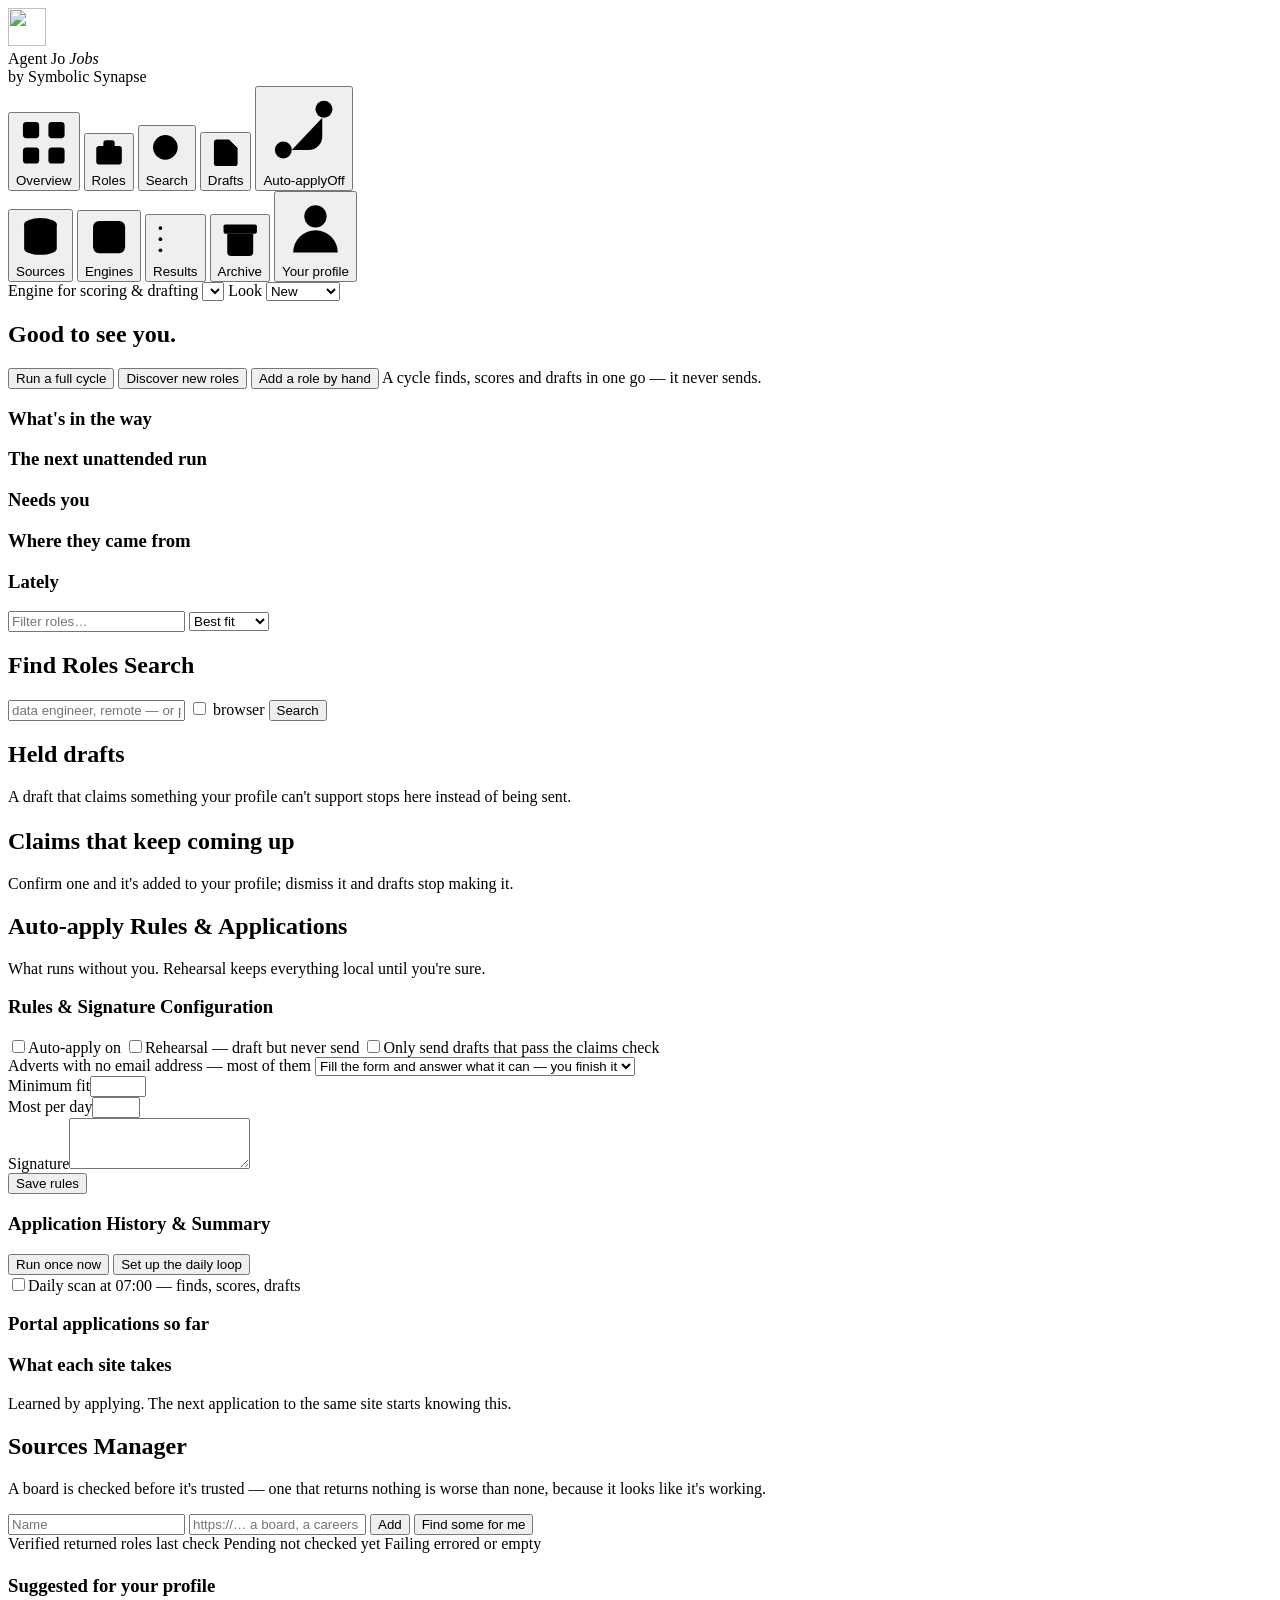
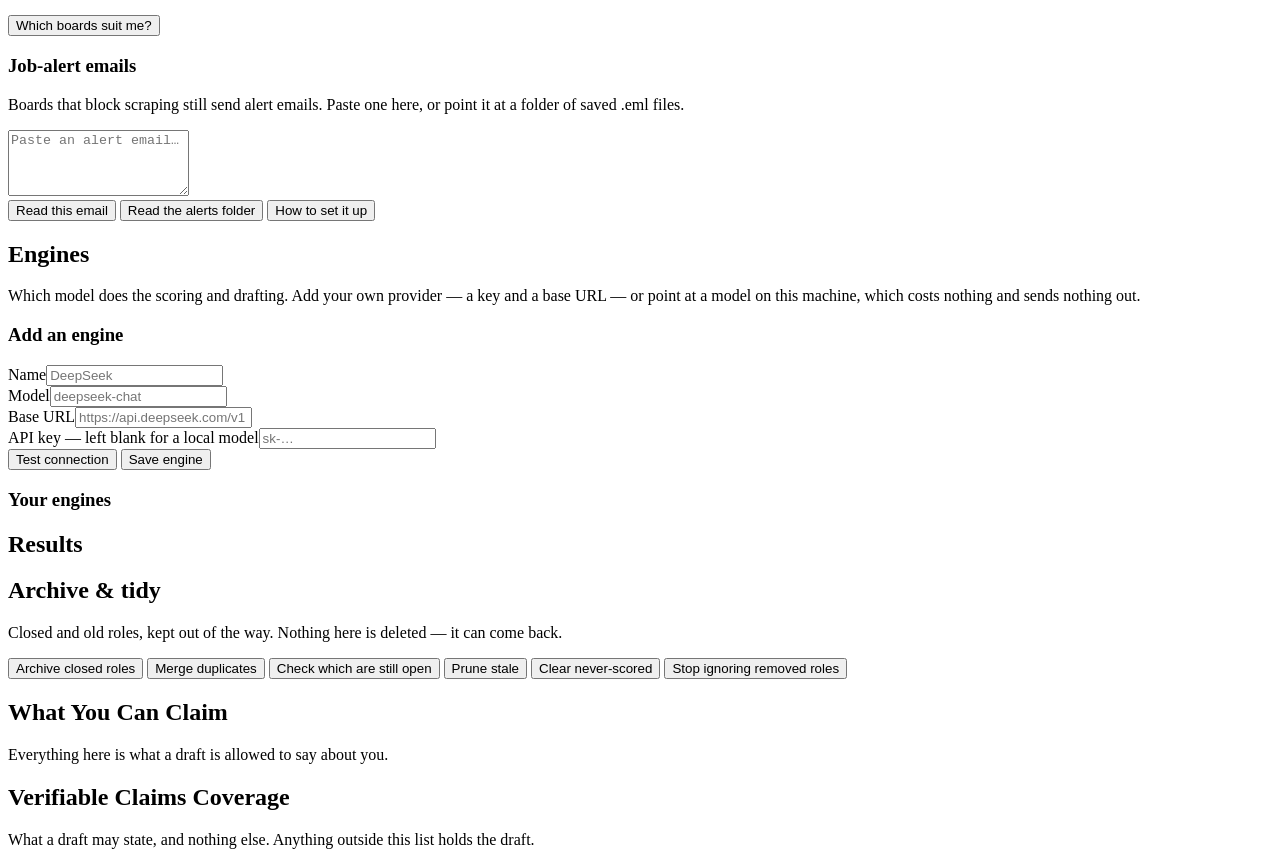
==== web_jobs/index.html @ fa2256da "Sync latest app source (02 Oct 2026)" ====
<!doctype html>
<html lang="en" data-look="new">
<head>
<meta charset="utf-8" />
<script>
  /* the look, chosen in the sidebar: "new" from build 152 on, or "previous".
     Set before the first paint, so the page never flashes the other one. */
  try {
    document.documentElement.setAttribute("data-look",
      localStorage.getItem("agentjo-look") === "previous" ? "previous" : "new");
  } catch (e) {}
</script>
<meta name="viewport" content="width=device-width, initial-scale=1, viewport-fit=cover" />
<title>Agent Jo Jobs</title>
<link rel="icon" type="image/png" sizes="192x192" href="/static/icons/icon-192.png" />
<link rel="apple-touch-icon" href="/static/icons/icon-180.png" />
<link rel="stylesheet" href="/static/jobs.css" />
</head>
<body>

<div class="backdrop" aria-hidden="true"></div>
<div class="shell">

  <!-- The rail carries live counts, so you can see where the work is without
       opening anything. A top bar can't hold that much; a rail can. -->
  <aside class="rail">
    <div class="rail-brand">
      <img class="avatar" src="/static/icons/icon-192.png" alt="" width="38" height="38" />
      <div>
        <div class="rail-title">Agent Jo <em>Jobs</em></div>
        <div class="rail-sub" id="railSub">by Symbolic Synapse</div>
      </div>
    </div>

    <nav class="rail-nav" id="nav">
      <button class="nav" data-view="overview"><i class="ic"><svg viewBox="0 0 24 24"><rect x="3" y="3" width="7" height="7" rx="1.5"/><rect x="14" y="3" width="7" height="7" rx="1.5"/><rect x="3" y="14" width="7" height="7" rx="1.5"/><rect x="14" y="14" width="7" height="7" rx="1.5"/></svg></i><span>Overview</span></button>
      <button class="nav" data-view="roles"><i class="ic"><svg viewBox="0 0 24 24"><rect x="3" y="7" width="18" height="13" rx="2"/><path d="M8 7V5a2 2 0 0 1 2-2h4a2 2 0 0 1 2 2v2M3 12h18"/></svg></i><span>Roles</span><b id="nRoles"></b></button>
      <button class="nav" data-view="search"><i class="ic"><svg viewBox="0 0 24 24"><circle cx="11" cy="11" r="7"/><path d="m20 20-3.5-3.5"/></svg></i><span>Search</span></button>
      <button class="nav" data-view="drafts"><i class="ic"><svg viewBox="0 0 24 24"><path d="M14 3H6a2 2 0 0 0-2 2v14a2 2 0 0 0 2 2h12a2 2 0 0 0 2-2V9z"/><path d="M14 3v6h6"/></svg></i><span>Drafts</span><b id="nDrafts" class="warn"></b></button>
      <button class="nav" data-view="auto"><i class="ic"><svg viewBox="0 0 24 24"><circle cx="6" cy="18" r="2.5"/><circle cx="18" cy="6" r="2.5"/><path d="M8.5 18h5a4 4 0 0 0 4-4V8.5"/></svg></i><span>Auto-apply</span><span class="pill-toggle" id="railAuto" role="switch" aria-checked="false" title="Auto-apply on/off"><span class="pt-knob"></span><span class="pt-txt">Off</span></span></button>
      <div class="rail-rule"></div>
      <button class="nav" data-view="sources"><i class="ic"><svg viewBox="0 0 24 24"><ellipse cx="12" cy="6" rx="8" ry="3"/><path d="M4 6v6c0 1.7 3.6 3 8 3s8-1.3 8-3V6M4 12v6c0 1.7 3.6 3 8 3s8-1.3 8-3v-6"/></svg></i><span>Sources</span><b id="nSources"></b></button>
      <button class="nav" data-view="engines"><i class="ic"><svg viewBox="0 0 24 24"><rect x="4" y="4" width="16" height="16" rx="3"/><rect x="9" y="9" width="6" height="6" rx="1"/><path d="M9 1.5v2.5M15 1.5v2.5M9 20v2.5M15 20v2.5M1.5 9H4M1.5 15H4M20 9h2.5M20 15h2.5"/></svg></i><span>Engines</span><b id="nEngines"></b></button>
      <button class="nav" data-view="results"><i class="ic"><svg viewBox="0 0 24 24"><path d="M8 6h13M8 12h13M8 18h13"/><circle cx="4" cy="6" r="1"/><circle cx="4" cy="12" r="1"/><circle cx="4" cy="18" r="1"/></svg></i><span>Results</span></button>
      <button class="nav" data-view="archive"><i class="ic"><svg viewBox="0 0 24 24"><rect x="3" y="4" width="18" height="5" rx="1"/><path d="M5 9v10a2 2 0 0 0 2 2h10a2 2 0 0 0 2-2V9M10 13h4"/></svg></i><span>Archive</span><b id="nArchive"></b></button>
      <button class="nav" data-view="profile"><i class="ic"><svg viewBox="0 0 24 24"><circle cx="12" cy="8" r="4"/><path d="M4 21a8 8 0 0 1 16 0"/></svg></i><span>Your profile</span><b id="nProfile" class="warn"></b></button>
      <div class="profile-meter" id="profileMeter" title=""><div class="pm-fill" id="profileFill"></div></div>
    </nav>

    <div class="rail-foot">
      <label class="rail-label" for="engine">Engine for scoring &amp; drafting</label>
      <select id="engine" class="select"></select>
      <label class="rail-label" for="lookSel">Look</label>
      <select id="lookSel" class="select">
        <option value="new">New</option>
        <option value="previous">Previous</option>
      </select>
      <div class="rail-build" id="build"></div>
    </div>
  </aside>

  <main class="main">

    <!-- OVERVIEW ---------------------------------------------------------- -->
    <section class="view" id="v-overview">
      <header class="hero">
        <p class="eyebrow" id="ovDate"></p>
        <h1 id="ovHead">Good to see you.</h1>
        <p class="lede" id="ovLede"></p>
      </header>

      <div id="onboard"></div>

      <div class="bar" id="ovActions">
        <button class="btn primary" id="ovCycle">Run a full cycle</button>
        <button class="btn" id="ovDiscover">Discover new roles</button>
        <button class="btn ghost" id="ovAdd">Add a role by hand</button>
        <span class="muted">A cycle finds, scores and drafts in one go — it never sends.</span>
      </div>

      <div class="track" id="track"></div>

      <div class="grid-2">
        <article class="card">
          <h3>What's in the way</h3>
          <div id="ovBlocked"></div>
        </article>
        <article class="card">
          <h3>The next unattended run</h3>
          <div id="ovPreview"></div>
        </article>
      </div>

      <div class="grid-3">
        <article class="card">
          <h3>Needs you</h3>
          <div id="ovNeeds"></div>
        </article>
        <article class="card">
          <h3>Where they came from</h3>
          <div id="ovSources"></div>
        </article>
        <article class="card">
          <h3>Lately</h3>
          <div id="ovActivity"></div>
        </article>
      </div>

      <article class="card" id="ovFollowCard" hidden>
        <h3>Follow-ups due</h3>
        <div id="ovFollow"></div>
      </article>
    </section>

    <!-- ROLES ------------------------------------------------------------- -->
    <section class="view view-split" id="v-roles">
      <div class="pane-list">
        <div class="list-head">
          <input id="roleFilter" class="input" type="search" placeholder="Filter roles…" />
          <select id="roleSort" class="select small">
            <option value="fit">Best fit</option>
            <option value="new">Newest</option>
            <option value="company">Company</option>
            <option value="stage">Stage</option>
          </select>
        </div>
        <div class="chips" id="roleChips"></div>
        <div class="bulk" id="bulk" hidden>
          <span id="bulkN"></span>
          <button class="btn sm" data-bulk="score">Score</button>
          <button class="btn sm" data-bulk="remove">Remove</button>
          <button class="btn sm ghost" data-bulk="clear">Clear</button>
        </div>
        <div class="list" id="roleList"></div>
      </div>
      <div class="pane-detail" id="roleDetail"></div>
    </section>

    <!-- SEARCH ------------------------------------------------------------ -->
    <section class="view" id="v-search">
      <header class="page-head">
        <h1>Find Roles Search</h1>
        <div class="page-tools">
          <input id="q" class="input" placeholder="data engineer, remote — or paste a posting's https://…" />
          <label class="check"><input type="checkbox" id="qBrowser" /> browser</label>
          <button class="btn primary" id="qGo">Search</button>
        </div>
      </header>
      <div id="results"></div>
    </section>

    <!-- DRAFTS ------------------------------------------------------------ -->
    <section class="view view-split" id="v-drafts">
      <div class="pane-list">
        <div class="pane-intro">
          <h2>Held drafts</h2>
          <p>A draft that claims something your profile can't support stops here
            instead of being sent.</p>
        </div>
        <div class="list" id="heldList"></div>
        <div class="pane-intro" style="margin-top:22px">
          <h2>Claims that keep coming up</h2>
          <p>Confirm one and it's added to your profile; dismiss it and drafts
            stop making it.</p>
        </div>
        <div class="list" id="claimList"></div>
      </div>
      <div class="pane-detail" id="draftDetail"></div>
    </section>

    <!-- AUTO-APPLY -------------------------------------------------------- -->
    <section class="view" id="v-auto">
      <header class="hero compact">
        <h1>Auto-apply Rules &amp; Applications</h1>
        <p class="lede">What runs without you. Rehearsal keeps everything local
          until you're sure.</p>
      </header>
      <div id="autoReady"></div>
      <div class="grid-2">
        <article class="card">
          <h3>Rules &amp; Signature Configuration</h3>
          <div class="form" id="autoForm">
            <label class="toggle"><input type="checkbox" id="aOn" /><span>Auto-apply on</span></label>
            <label class="toggle"><input type="checkbox" id="aDry" /><span>Rehearsal — draft but never send</span></label>
            <label class="toggle"><input type="checkbox" id="aClean" /><span>Only send drafts that pass the claims check</span></label>
            <div class="field"><label>Adverts with no email address — most of them</label>
              <select id="aPortal" class="select">
                <option value="prepare">Fill the form and answer what it can — you finish it</option>
                <option value="submit">Fill it and submit it too</option>
                <option value="off">Skip them</option>
              </select></div>
            <div class="field"><label>Minimum fit</label><input id="aMin" class="input" type="number" min="0" max="100" /></div>
            <div class="field"><label>Most per day</label><input id="aCap" class="input" type="number" min="0" max="50" /></div>
            <div class="field"><label>Signature</label><textarea id="aSig" class="input" rows="3"></textarea></div>
            <button class="btn primary wide" id="aSave">Save rules</button>
          </div>
        </article>
        <article class="card">
          <h3>Application History &amp; Summary</h3>
          <div id="autoPreview"></div>
          <div class="actions">
            <button class="btn" id="aRun">Run once now</button>
            <button class="btn ghost" id="aPilot">Set up the daily loop</button>
          </div>
          <label class="toggle" style="margin-top:14px"><input type="checkbox" id="aDaily" /><span>Daily scan at 07:00 — finds, scores, drafts</span></label>
        </article>
      </div>
      <div class="grid-2">
        <article class="card">
          <h3>Portal applications so far</h3>
          <div id="portalHistory"></div>
        </article>
        <article class="card">
          <h3>What each site takes</h3>
          <p class="muted">Learned by applying. The next application to the
            same site starts knowing this.</p>
          <div id="portalSites"></div>
        </article>
      </div>
    </section>

    <!-- SOURCES ----------------------------------------------------------- -->
    <section class="view" id="v-sources">
      <header class="page-head stacked">
        <h1>Sources Manager</h1>
        <p class="lede">A board is checked before it's trusted — one that returns
          nothing is worse than none, because it looks like it's working.</p>
      </header>
      <div class="bar src-add">
        <input id="srcName" class="input" placeholder="Name" style="max-width:190px" />
        <input id="srcUrl" class="input grow" placeholder="https://… a board, a careers page, or an RSS feed" />
        <button class="btn" id="srcAdd">Add</button>
        <button class="btn primary" id="srcAuto">Find some for me</button>
      </div>
      <div class="src-meta">
        <span id="srcFresh" class="muted"></span>
        <span class="src-legend">
          <span class="badge verified">Verified</span> returned roles last check
          <span class="badge pending">Pending</span> not checked yet
          <span class="badge failing">Failing</span> errored or empty
        </span>
      </div>
      <div class="src-list" id="srcList"></div>

      <div class="grid-2" style="margin-top:22px">
        <article class="card">
          <h3>Suggested for your profile</h3>
          <div id="srcSuggested"></div>
          <div class="actions"><button class="btn sm ghost" id="srcMatch">Which boards suit me?</button></div>
          <div id="srcMatchOut" class="muted"></div>
        </article>
        <article class="card">
          <h3>Job-alert emails</h3>
          <p class="muted">Boards that block scraping still send alert emails.
            Paste one here, or point it at a folder of saved .eml files.</p>
          <textarea id="alertRaw" class="input" rows="4" placeholder="Paste an alert email…"></textarea>
          <div class="actions">
            <button class="btn" id="alertPaste">Read this email</button>
            <button class="btn ghost" id="alertFolder">Read the alerts folder</button>
            <button class="btn ghost" id="alertGuide">How to set it up</button>
          </div>
          <div id="alertOut" class="muted"></div>
        </article>
      </div>
    </section>

    <!-- RESULTS ----------------------------------------------------------- -->
    <section class="view" id="v-engines">
      <header class="page-head stacked">
        <h1>Engines</h1>
        <p class="lede">Which model does the scoring and drafting. Add your own
          provider — a key and a base URL — or point at a model on this machine,
          which costs nothing and sends nothing out.</p>
      </header>

      <article class="card">
        <h3>Add an engine</h3>
        <div class="form eng-form">
          <div class="eng-row">
            <div class="field"><label>Name</label><input id="eName" class="input" placeholder="DeepSeek" /></div>
            <div class="field"><label>Model</label><input id="eModel" class="input" placeholder="deepseek-chat" /></div>
          </div>
          <div class="field"><label>Base URL</label><input id="eUrl" class="input" placeholder="https://api.deepseek.com/v1" /></div>
          <div class="field"><label>API key <span class="muted">— left blank for a local model</span></label><input id="eKey" class="input" type="password" placeholder="sk-…" /></div>
          <div class="eng-presets" id="engPresets"></div>
          <div class="actions">
            <button class="btn" id="eTest">Test connection</button>
            <button class="btn primary" id="eSave">Save engine</button>
          </div>
          <div id="eOut" class="eng-out"></div>
        </div>
      </article>

      <h3 class="eng-h">Your engines</h3>
      <div class="src-list" id="engList"></div>
    </section>

    <section class="view" id="v-results">
      <header class="hero compact">
        <h1 id="resHead">Results</h1>
        <p class="lede" id="resLede"></p>
      </header>
      <div class="grid-2">
        <div id="findings"></div>
        <article class="card" id="breakdown"></article>
      </div>
    </section>

    <!-- ARCHIVE ----------------------------------------------------------- -->
    <section class="view" id="v-archive">
      <header class="hero compact">
        <h1>Archive &amp; tidy</h1>
        <p class="lede">Closed and old roles, kept out of the way. Nothing here is
          deleted — it can come back.</p>
      </header>
      <div class="bar">
        <button class="btn" id="tArchive">Archive closed roles</button>
        <button class="btn" id="tDedupe">Merge duplicates</button>
        <button class="btn" id="tSweep">Check which are still open</button>
        <button class="btn ghost" id="tPrune">Prune stale</button>
        <button class="btn ghost danger" id="tClear">Clear never-scored</button>
        <button class="btn ghost" id="tUnignore">Stop ignoring removed roles</button>
      </div>
      <div class="list" id="archList"></div>
    </section>

    <!-- PROFILE ----------------------------------------------------------- -->
    <section class="view" id="v-profile">
      <div class="claim-layout">
        <div class="claim-main">
          <header class="page-head stacked">
            <h1>What You Can Claim</h1>
            <p class="lede">Everything here is what a draft is allowed to say about you.</p>
          </header>
          <article class="card form-card">
            <div class="form" id="profileForm"></div>
          </article>
        </div>
        <aside class="claim-side">
          <header class="page-head stacked">
            <h2 class="side-title">Verifiable Claims Coverage</h2>
            <p class="lede">What a draft may state, and nothing else. Anything outside
              this list holds the draft.</p>
          </header>
          <article class="card" id="profileSide"></article>
        </aside>
      </div>
    </section>

  </main>
</div>

<div class="toasts" id="toasts"></div>
<script src="/static/jobs.js"></script>
</body>
</html>
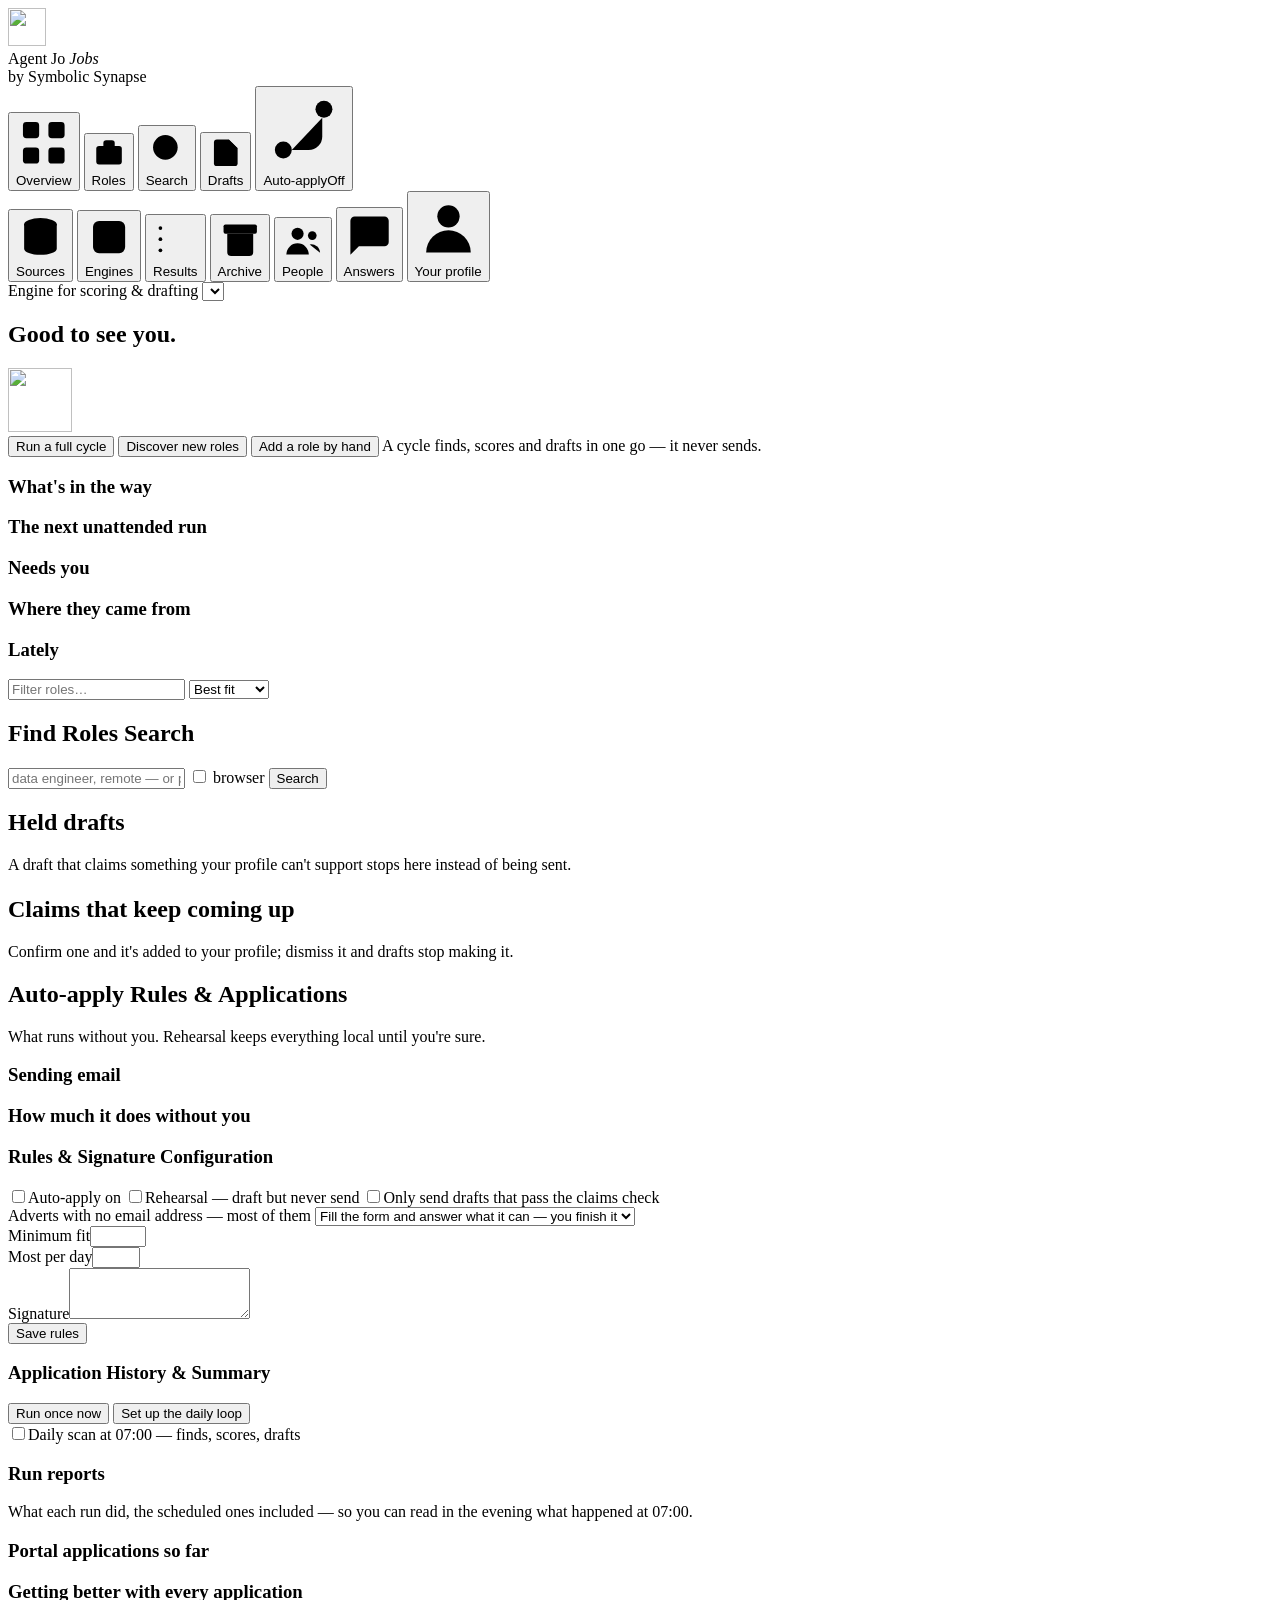
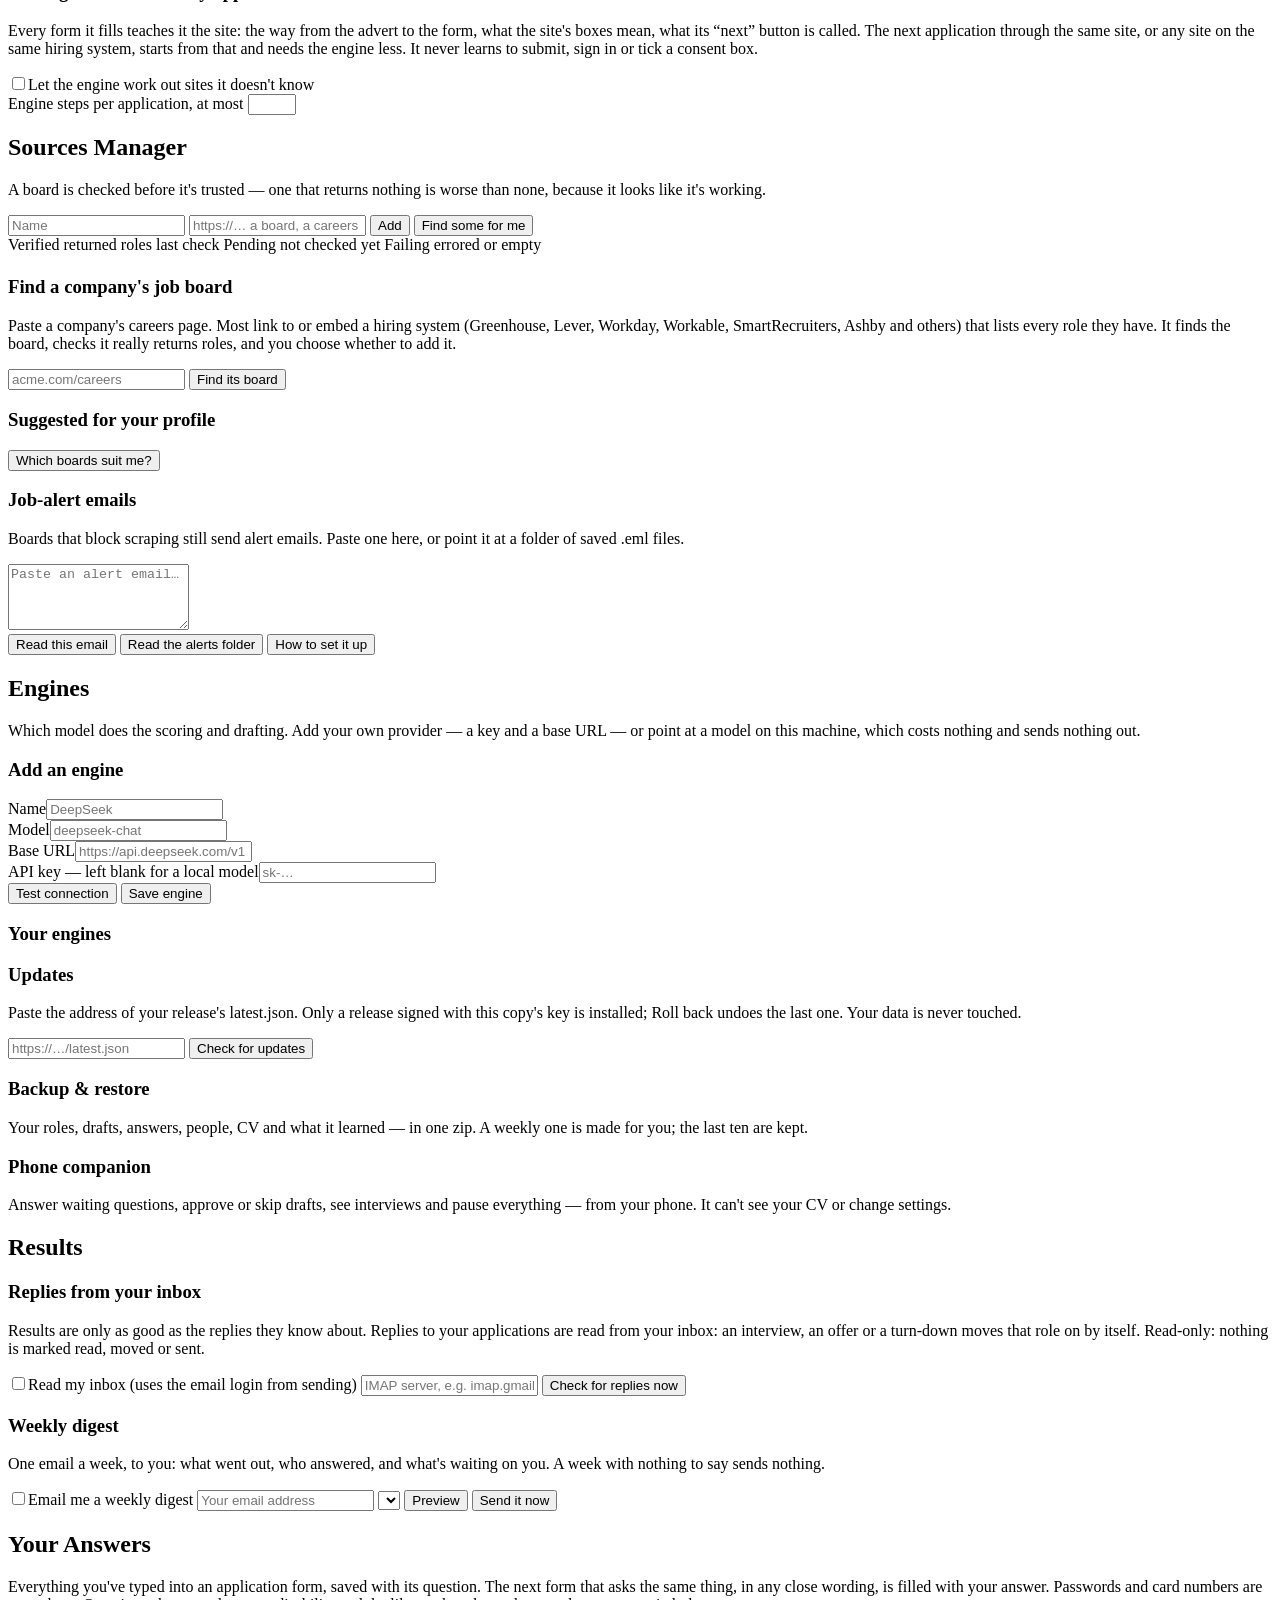
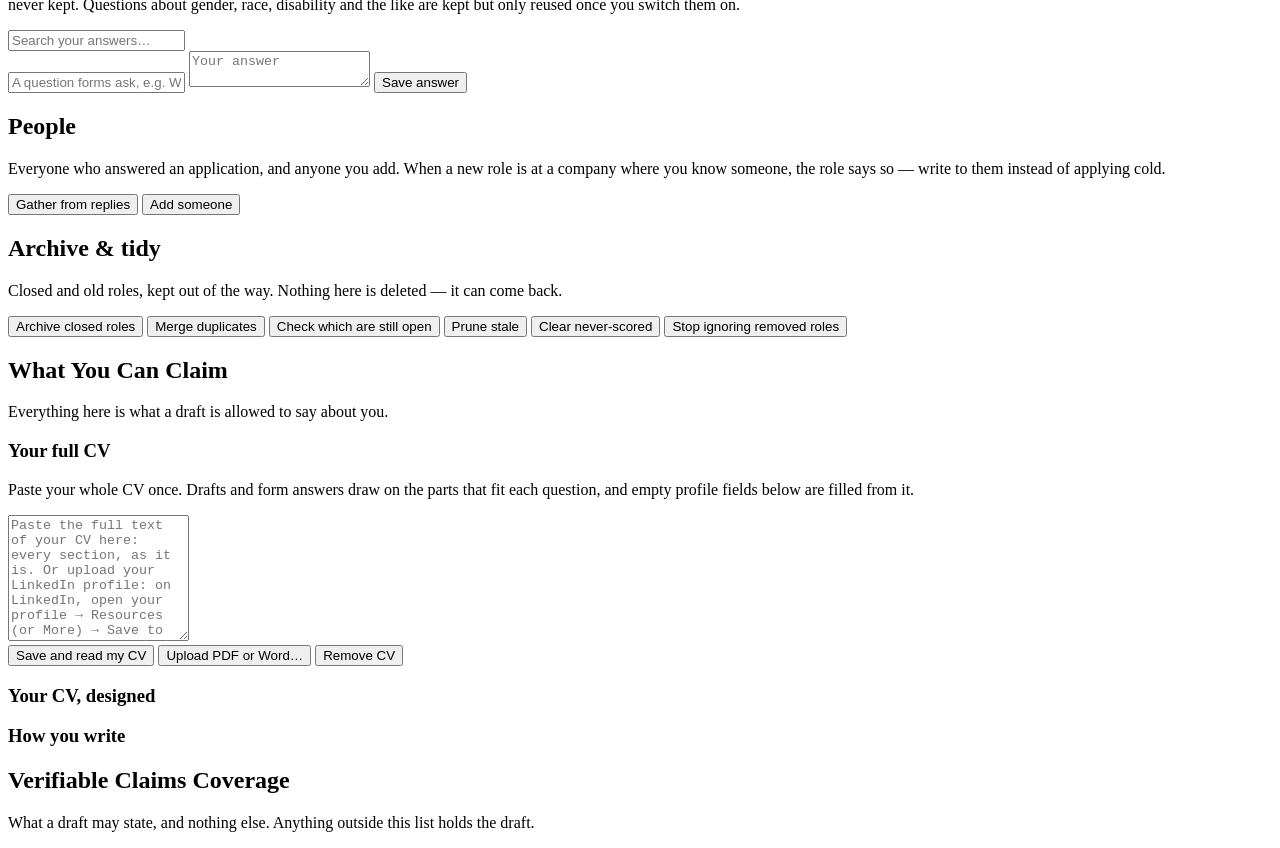
==== commit ab61c679: "Sync latest app source (15 Oct 2026)" ====
--- a/web_jobs/index.html
+++ b/web_jobs/index.html
@@ -1,19 +1,18 @@
 <!doctype html>
-<html lang="en" data-look="new">
+<html lang="en" data-look="previous" data-skin="synapse">
 <head>
 <meta charset="utf-8" />
-<script>
-  /* the look, chosen in the sidebar: "new" from build 152 on, or "previous".
-     Set before the first paint, so the page never flashes the other one. */
-  try {
-    document.documentElement.setAttribute("data-look",
-      localStorage.getItem("agentjo-look") === "previous" ? "previous" : "new");
-  } catch (e) {}
-</script>
 <meta name="viewport" content="width=device-width, initial-scale=1, viewport-fit=cover" />
+<meta name="theme-color" content="#03060B" />
 <title>Agent Jo Jobs</title>
-<link rel="icon" type="image/png" sizes="192x192" href="/static/icons/icon-192.png" />
-<link rel="apple-touch-icon" href="/static/icons/icon-180.png" />
+<!-- The Jobs logo: Agent Jo's portrait in a green ring with a green briefcase
+     badge, so Jobs and Agent Jo can be told apart in a tab, in the taskbar
+     and on a phone. ?v= so a browser doesn't keep showing the old one. -->
+<link rel="icon" type="image/png" sizes="16x16" href="/static/icons/icon-16.png?v=green1" />
+<link rel="icon" type="image/png" sizes="32x32" href="/static/icons/icon-32.png?v=green1" />
+<link rel="icon" type="image/png" sizes="192x192" href="/static/icons/icon-192.png?v=green1" />
+<link rel="apple-touch-icon" href="/static/icons/icon-180.png?v=green1" />
+<link rel="manifest" href="/static/manifest.webmanifest?v=green1" />
 <link rel="stylesheet" href="/static/jobs.css" />
 </head>
 <body>
@@ -25,10 +24,10 @@
        opening anything. A top bar can't hold that much; a rail can. -->
   <aside class="rail">
     <div class="rail-brand">
-      <img class="avatar" src="/static/icons/icon-192.png" alt="" width="38" height="38" />
+      <img class="avatar" src="/static/icons/icon-192.png?v=green1" alt="" width="38" height="38" />
       <div>
         <div class="rail-title">Agent Jo <em>Jobs</em></div>
-        <div class="rail-sub" id="railSub">by Symbolic Synapse</div>
+        <div class="rail-sub" id="railSub"><span class="rs-by">by </span><span class="rs-a">Symbolic</span> <span class="rs-b">Synapse</span></div>
       </div>
     </div>
 
@@ -43,6 +42,8 @@
       <button class="nav" data-view="engines"><i class="ic"><svg viewBox="0 0 24 24"><rect x="4" y="4" width="16" height="16" rx="3"/><rect x="9" y="9" width="6" height="6" rx="1"/><path d="M9 1.5v2.5M15 1.5v2.5M9 20v2.5M15 20v2.5M1.5 9H4M1.5 15H4M20 9h2.5M20 15h2.5"/></svg></i><span>Engines</span><b id="nEngines"></b></button>
       <button class="nav" data-view="results"><i class="ic"><svg viewBox="0 0 24 24"><path d="M8 6h13M8 12h13M8 18h13"/><circle cx="4" cy="6" r="1"/><circle cx="4" cy="12" r="1"/><circle cx="4" cy="18" r="1"/></svg></i><span>Results</span></button>
       <button class="nav" data-view="archive"><i class="ic"><svg viewBox="0 0 24 24"><rect x="3" y="4" width="18" height="5" rx="1"/><path d="M5 9v10a2 2 0 0 0 2 2h10a2 2 0 0 0 2-2V9M10 13h4"/></svg></i><span>Archive</span><b id="nArchive"></b></button>
+      <button class="nav" data-view="people"><i class="ic"><svg viewBox="0 0 24 24"><circle cx="9" cy="8" r="3.5"/><path d="M2.5 20a6.5 6.5 0 0 1 13 0"/><circle cx="17.5" cy="9" r="2.5"/><path d="M16 14.2a5 5 0 0 1 6 4.8"/></svg></i><span>People</span><b id="nPeople"></b></button>
+      <button class="nav" data-view="answers"><i class="ic"><svg viewBox="0 0 24 24"><path d="M21 15a2 2 0 0 1-2 2H7l-4 4V5a2 2 0 0 1 2-2h14a2 2 0 0 1 2 2z"/><path d="M8 9h8M8 13h5"/></svg></i><span>Answers</span><b id="nAnswers"></b></button>
       <button class="nav" data-view="profile"><i class="ic"><svg viewBox="0 0 24 24"><circle cx="12" cy="8" r="4"/><path d="M4 21a8 8 0 0 1 16 0"/></svg></i><span>Your profile</span><b id="nProfile" class="warn"></b></button>
       <div class="profile-meter" id="profileMeter" title=""><div class="pm-fill" id="profileFill"></div></div>
     </nav>
@@ -50,11 +51,6 @@
     <div class="rail-foot">
       <label class="rail-label" for="engine">Engine for scoring &amp; drafting</label>
       <select id="engine" class="select"></select>
-      <label class="rail-label" for="lookSel">Look</label>
-      <select id="lookSel" class="select">
-        <option value="new">New</option>
-        <option value="previous">Previous</option>
-      </select>
       <div class="rail-build" id="build"></div>
     </div>
   </aside>
@@ -64,9 +60,13 @@
     <!-- OVERVIEW ---------------------------------------------------------- -->
     <section class="view" id="v-overview">
       <header class="hero">
-        <p class="eyebrow" id="ovDate"></p>
-        <h1 id="ovHead">Good to see you.</h1>
-        <p class="lede" id="ovLede"></p>
+        <div class="hero-copy">
+          <p class="eyebrow" id="ovDate"></p>
+          <h1 id="ovHead">Good to see you.</h1>
+          <p class="lede" id="ovLede"></p>
+        </div>
+        <!-- the Symbolic Synapse lattice, with the Jobs logo at its heart -->
+        <div class="syn-mark" aria-hidden="true"><img src="/static/icons/icon-192.png?v=green1" alt="" width="64" height="64" /></div>
       </header>
 
       <div id="onboard"></div>
@@ -105,6 +105,11 @@
           <div id="ovActivity"></div>
         </article>
       </div>
+
+      <article class="card" id="ovInterviewCard" hidden>
+        <h3>Interviews coming up</h3>
+        <div id="ovInterviews"></div>
+      </article>
 
       <article class="card" id="ovFollowCard" hidden>
         <h3>Follow-ups due</h3>
@@ -176,6 +181,15 @@
           until you're sure.</p>
       </header>
       <div id="autoReady"></div>
+      <article class="card" id="emailCard">
+        <h3>Sending email</h3>
+        <div id="emailBody"></div>
+      </article>
+      <article class="card level-card">
+        <h3>How much it does without you</h3>
+        <div class="levels" id="levels" role="radiogroup" aria-label="Autonomy"></div>
+        <p class="muted" id="levelNote"></p>
+      </article>
       <div class="grid-2">
         <article class="card">
           <h3>Rules &amp; Signature Configuration</h3>
@@ -206,17 +220,34 @@
         </article>
       </div>
       <div class="grid-2">
+        <article class="card runs-card">
+          <h3>Run reports</h3>
+          <p class="muted">What each run did, the scheduled ones included — so
+            you can read in the evening what happened at 07:00.</p>
+          <div id="runReports"></div>
+        </article>
         <article class="card">
           <h3>Portal applications so far</h3>
           <div id="portalHistory"></div>
         </article>
-        <article class="card">
-          <h3>What each site takes</h3>
-          <p class="muted">Learned by applying. The next application to the
-            same site starts knowing this.</p>
-          <div id="portalSites"></div>
-        </article>
-      </div>
+      </div>
+      <article class="card learn-card" id="learnCard">
+        <div class="learn-head">
+          <h3>Getting better with every application</h3>
+          <p class="muted">Every form it fills teaches it the site: the way from
+            the advert to the form, what the site's boxes mean, what its “next”
+            button is called. The next application through the same site, or any
+            site on the same hiring system, starts from that and needs the engine
+            less. It never learns to submit, sign in or tick a consent box.</p>
+        </div>
+        <div class="learn-stats" id="learnStats"></div>
+        <div class="learn-sites" id="learnSites"></div>
+        <div class="learn-settings">
+          <label class="toggle"><input type="checkbox" id="exOn" /><span>Let the engine work out sites it doesn't know</span></label>
+          <div class="field inline"><label for="exTurns">Engine steps per application, at most</label>
+            <input id="exTurns" class="input" type="number" min="0" max="40" /></div>
+        </div>
+      </article>
     </section>
 
     <!-- SOURCES ----------------------------------------------------------- -->
@@ -242,7 +273,20 @@
       </div>
       <div class="src-list" id="srcList"></div>
 
-      <div class="grid-2" style="margin-top:22px">
+      <article class="card finder-card" style="margin-top:22px">
+        <h3>Find a company's job board</h3>
+        <p class="muted">Paste a company's careers page. Most link to or embed a hiring
+          system (Greenhouse, Lever, Workday, Workable, SmartRecruiters, Ashby and
+          others) that lists every role they have. It finds the board, checks it
+          really returns roles, and you choose whether to add it.</p>
+        <div class="bar">
+          <input id="finderUrl" class="input grow" placeholder="acme.com/careers" />
+          <button class="btn primary" id="finderGo">Find its board</button>
+        </div>
+        <div id="finderOut"></div>
+      </article>
+
+      <div class="grid-2">
         <article class="card">
           <h3>Suggested for your profile</h3>
           <div id="srcSuggested"></div>
@@ -293,6 +337,34 @@
 
       <h3 class="eng-h">Your engines</h3>
       <div class="src-list" id="engList"></div>
+
+      <article class="card update-card">
+        <h3>Updates</h3>
+        <p class="muted">Paste the address of your release's latest.json. Only a release
+          signed with this copy's key is installed; Roll back undoes the last one.
+          Your data is never touched.</p>
+        <div class="inbox-set">
+          <input class="input" id="upSrc" placeholder="https://…/latest.json" />
+          <button class="btn" id="upCheck">Check for updates</button>
+          <button class="btn primary" id="upGo" hidden>Install update</button>
+          <button class="btn" id="upBack" hidden>Roll back</button>
+        </div>
+        <p class="muted" id="upNote"></p>
+      </article>
+
+      <article class="card" id="backupCard">
+        <h3>Backup &amp; restore</h3>
+        <p class="muted">Your roles, drafts, answers, people, CV and what it learned — in one
+          zip. A weekly one is made for you; the last ten are kept.</p>
+        <div id="backupBody"></div>
+      </article>
+
+      <article class="card phone-card">
+        <h3>Phone companion</h3>
+        <p class="muted">Answer waiting questions, approve or skip drafts, see interviews and
+          pause everything — from your phone. It can't see your CV or change settings.</p>
+        <div id="phoneBody"></div>
+      </article>
     </section>
 
     <section class="view" id="v-results">
@@ -304,9 +376,84 @@
         <div id="findings"></div>
         <article class="card" id="breakdown"></article>
       </div>
+      <article class="card inbox-card">
+        <h3>Replies from your inbox</h3>
+        <p class="muted">Results are only as good as the replies they know about.
+          Replies to your applications are read from your inbox: an interview,
+          an offer or a turn-down moves that role on by itself. Read-only:
+          nothing is marked read, moved or sent.</p>
+        <div class="inbox-set">
+          <label class="toggle"><input type="checkbox" id="ibOn" /><span>Read my inbox
+            (uses the email login from sending)</span></label>
+          <input class="input" id="ibHost" placeholder="IMAP server, e.g. imap.gmail.com" />
+          <button class="btn primary" id="ibCheck">Check for replies now</button>
+        </div>
+        <p class="muted" id="ibNote"></p>
+        <div id="ibRecent"></div>
+      </article>
+      <article class="card digest-card">
+        <h3>Weekly digest</h3>
+        <p class="muted">One email a week, to you: what went out, who answered,
+          and what's waiting on you. A week with nothing to say sends nothing.</p>
+        <div class="inbox-set">
+          <label class="toggle"><input type="checkbox" id="dgOn" /><span>Email me a weekly digest</span></label>
+          <input class="input" id="dgTo" placeholder="Your email address" />
+          <select class="select" id="dgDay"></select>
+          <button class="btn" id="dgPreview">Preview</button>
+          <button class="btn primary" id="dgSend">Send it now</button>
+        </div>
+        <pre class="digest-preview" id="dgText" hidden></pre>
+      </article>
     </section>
 
     <!-- ARCHIVE ----------------------------------------------------------- -->
+    <section class="view" id="v-answers">
+      <header class="page-head stacked">
+        <h1>Your Answers</h1>
+        <p class="lede">Everything you've typed into an application form, saved with its
+          question. The next form that asks the same thing, in any close wording, is filled
+          with your answer. Passwords and card numbers are never kept. Questions about
+          gender, race, disability and the like are kept but only reused once you switch
+          them on.</p>
+      </header>
+      <article class="card ans-open" id="ansOpenCard" hidden>
+        <h3>Waiting on you</h3>
+        <p class="lede">Questions forms asked that nothing you've told it answers.
+          Answer each once: it's saved, and every application it held up, and
+          every later one, gets it.</p>
+        <div id="ansOpen"></div>
+      </article>
+      <article class="card">
+        <div class="ans-tools">
+          <input class="input" id="ansFilter" placeholder="Search your answers…" />
+        </div>
+        <div class="ans-add">
+          <input class="input" id="ansQ" placeholder="A question forms ask, e.g. What is your notice period?" />
+          <textarea class="input" id="ansA" rows="2" placeholder="Your answer"></textarea>
+          <button class="btn primary" id="ansSave">Save answer</button>
+        </div>
+        <div id="ansList"></div>
+      </article>
+    </section>
+
+    <section class="view" id="v-people">
+      <header class="hero compact">
+        <h1>People</h1>
+        <p class="lede">Everyone who answered an application, and anyone you add. When a new
+          role is at a company where you know someone, the role says so — write to them
+          instead of applying cold.</p>
+      </header>
+      <article class="card" id="peopleBackCard" hidden>
+        <h3>Worth getting back to</h3>
+        <div id="peopleBack"></div>
+      </article>
+      <div class="bar">
+        <button class="btn" id="pSync">Gather from replies</button>
+        <button class="btn" id="pAdd">Add someone</button>
+      </div>
+      <div class="list" id="peopleList"></div>
+    </section>
+
     <section class="view" id="v-archive">
       <header class="hero compact">
         <h1>Archive &amp; tidy</h1>
@@ -332,8 +479,30 @@
             <h1>What You Can Claim</h1>
             <p class="lede">Everything here is what a draft is allowed to say about you.</p>
           </header>
+          <article class="card cv-card">
+            <h3>Your full CV</h3>
+            <p class="lede" id="cvStatus">Paste your whole CV once. Drafts and form answers
+              draw on the parts that fit each question, and empty profile fields below
+              are filled from it.</p>
+            <textarea class="input cv-paste" id="cvText" rows="8"
+              placeholder="Paste the full text of your CV here: every section, as it is. Or upload your LinkedIn profile: on LinkedIn, open your profile → Resources (or More) → Save to PDF."></textarea>
+            <div class="row-actions">
+              <button class="btn primary" id="cvSave">Save and read my CV</button>
+              <button class="btn" id="cvUpload">Upload PDF or Word…</button>
+              <input type="file" id="cvFile" accept=".pdf,.docx,.txt,.md" hidden />
+              <button class="btn" id="cvClear">Remove CV</button>
+            </div>
+          </article>
           <article class="card form-card">
             <div class="form" id="profileForm"></div>
+          </article>
+          <article class="card" id="resumeCard">
+            <h3>Your CV, designed</h3>
+            <div id="resumeBody"></div>
+          </article>
+          <article class="card" id="styleCard">
+            <h3>How you write</h3>
+            <div id="styleBody"></div>
           </article>
         </div>
         <aside class="claim-side">
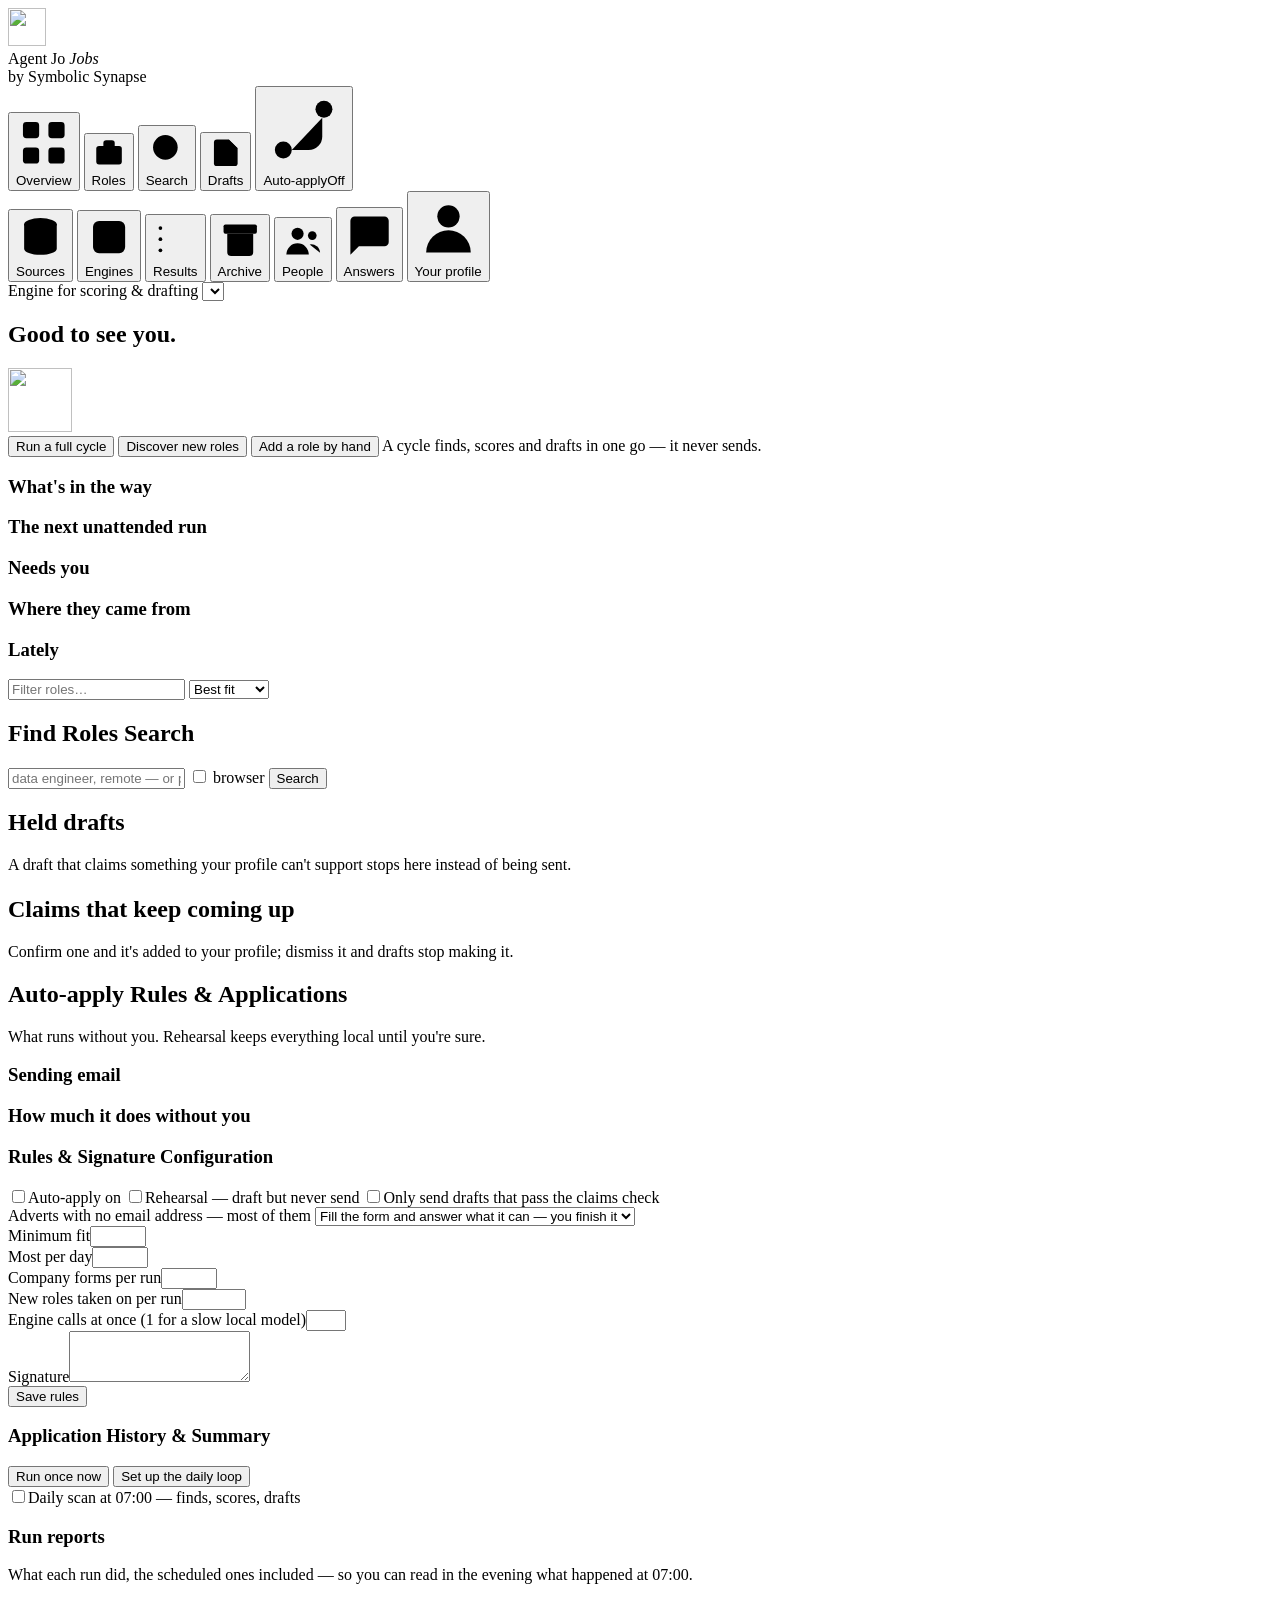
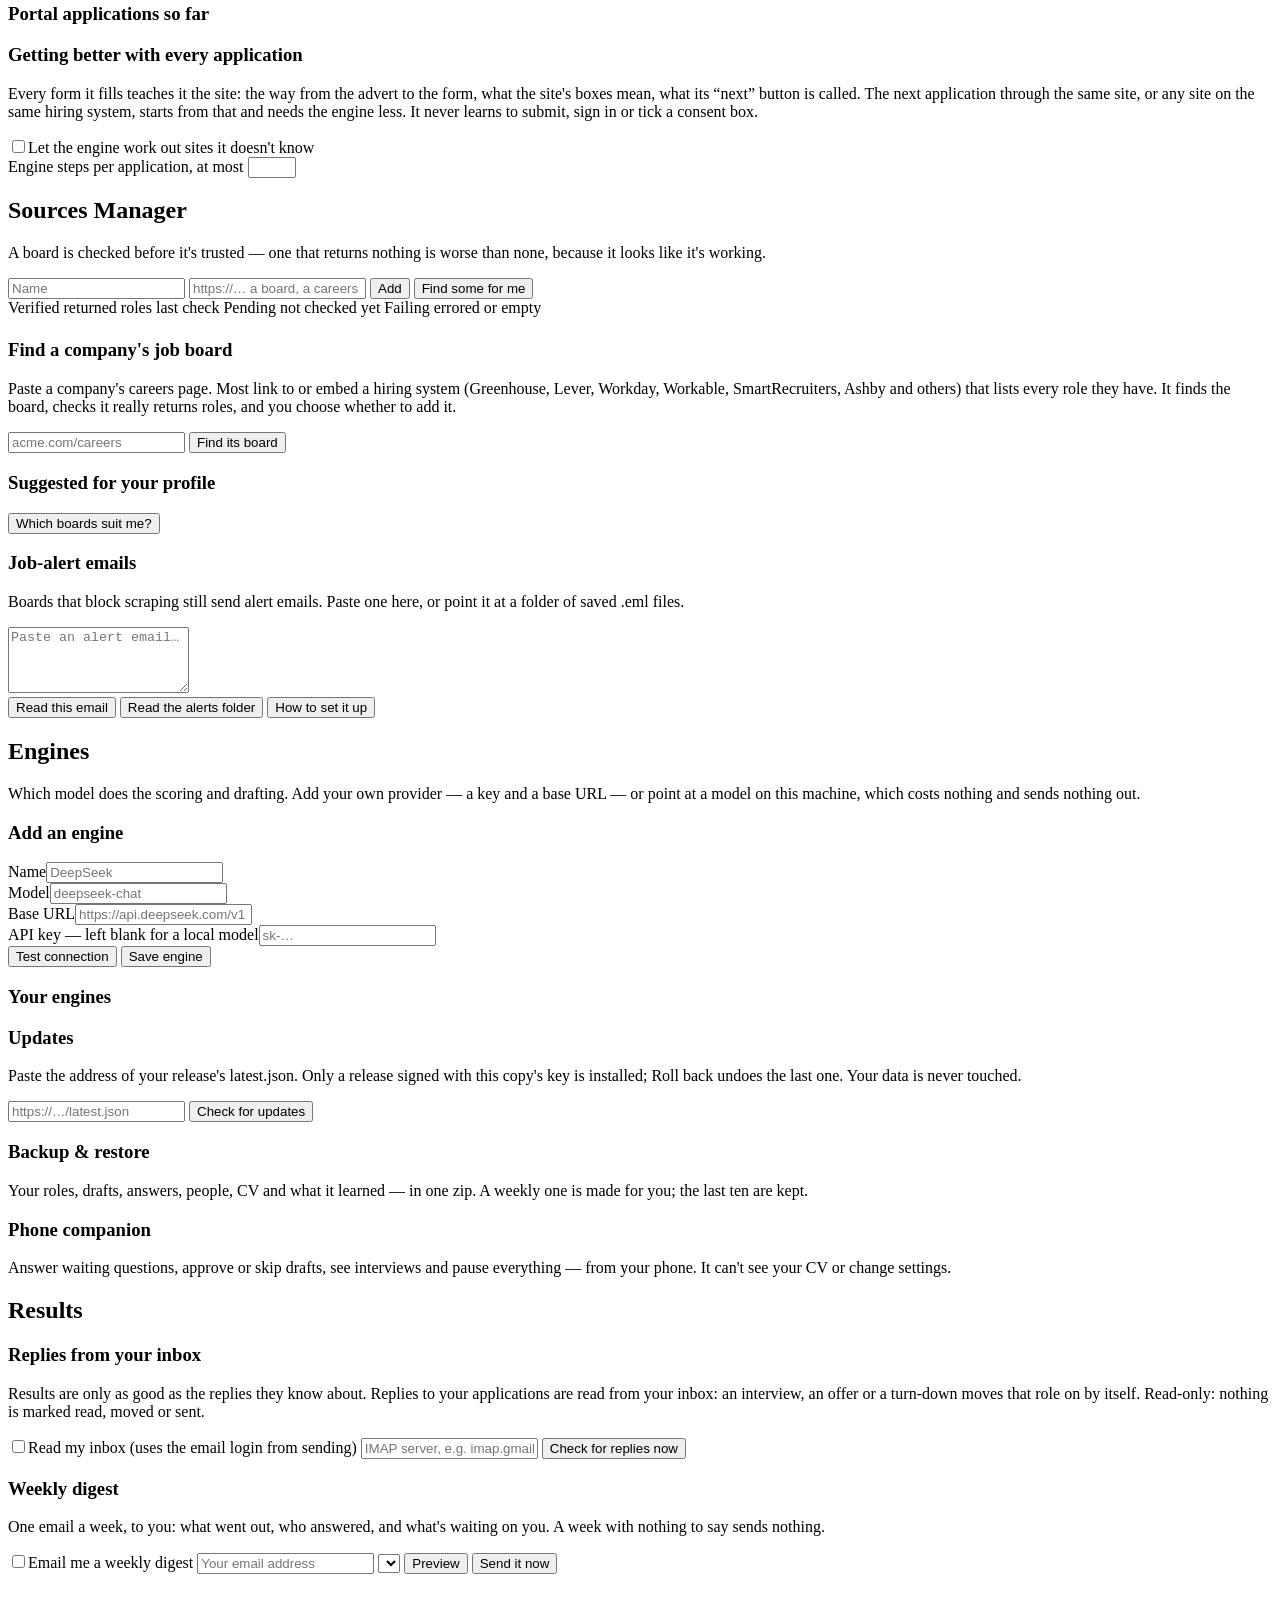
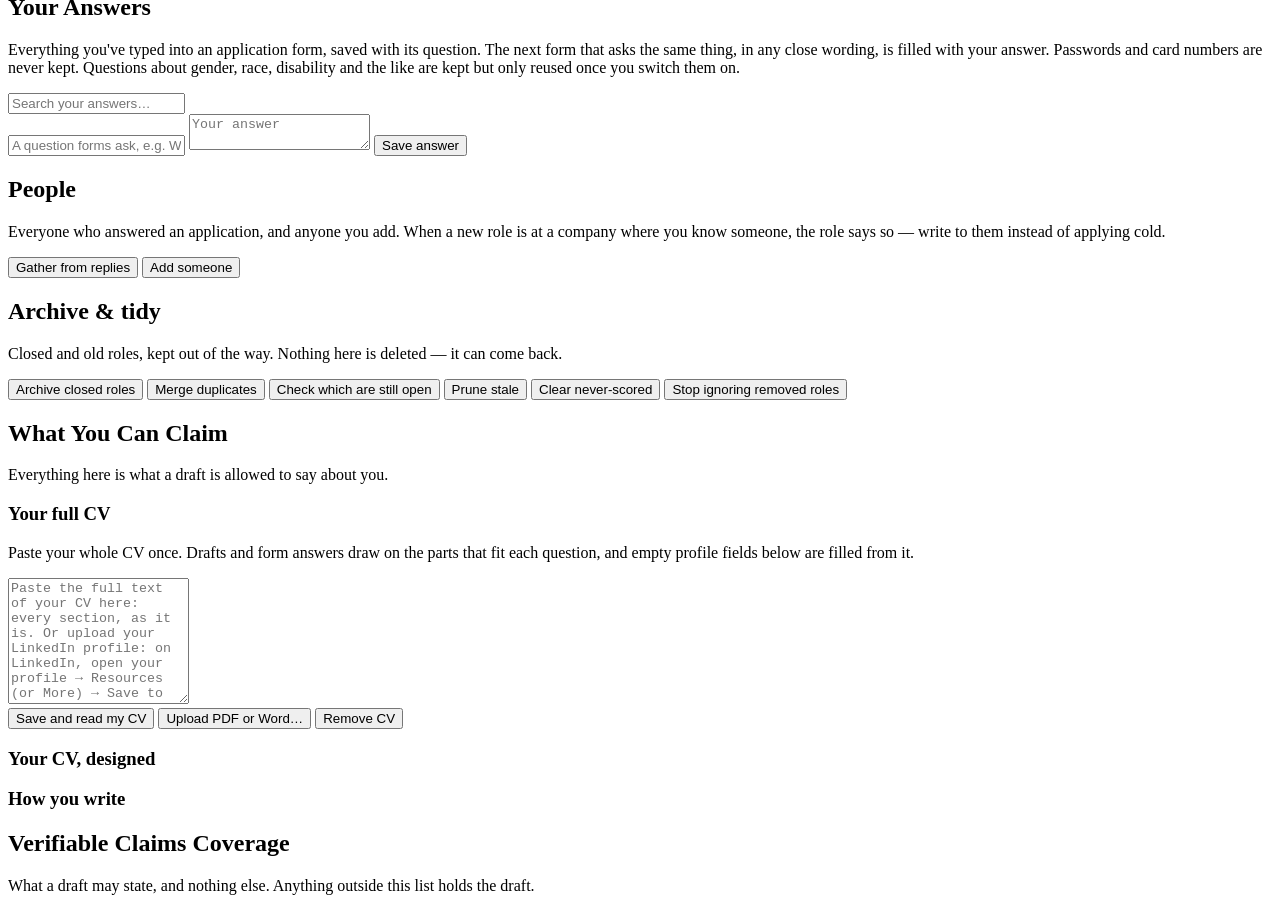
==== commit 35722eed: "v1.0.8: gets through the whole list — draft repair, parallel engine, volume settings (CHANGELOG 33) " ====
--- a/web_jobs/index.html
+++ b/web_jobs/index.html
@@ -204,7 +204,10 @@
                 <option value="off">Skip them</option>
               </select></div>
             <div class="field"><label>Minimum fit</label><input id="aMin" class="input" type="number" min="0" max="100" /></div>
-            <div class="field"><label>Most per day</label><input id="aCap" class="input" type="number" min="0" max="50" /></div>
+            <div class="field"><label>Most per day</label><input id="aCap" class="input" type="number" min="0" max="200" /></div>
+            <div class="field"><label>Company forms per run</label><input id="aForms" class="input" type="number" min="0" max="100" /></div>
+            <div class="field"><label>New roles taken on per run</label><input id="aFind" class="input" type="number" min="1" max="1000" /></div>
+            <div class="field"><label>Engine calls at once (1 for a slow local model)</label><input id="aWorkers" class="input" type="number" min="1" max="8" /></div>
             <div class="field"><label>Signature</label><textarea id="aSig" class="input" rows="3"></textarea></div>
             <button class="btn primary wide" id="aSave">Save rules</button>
           </div>
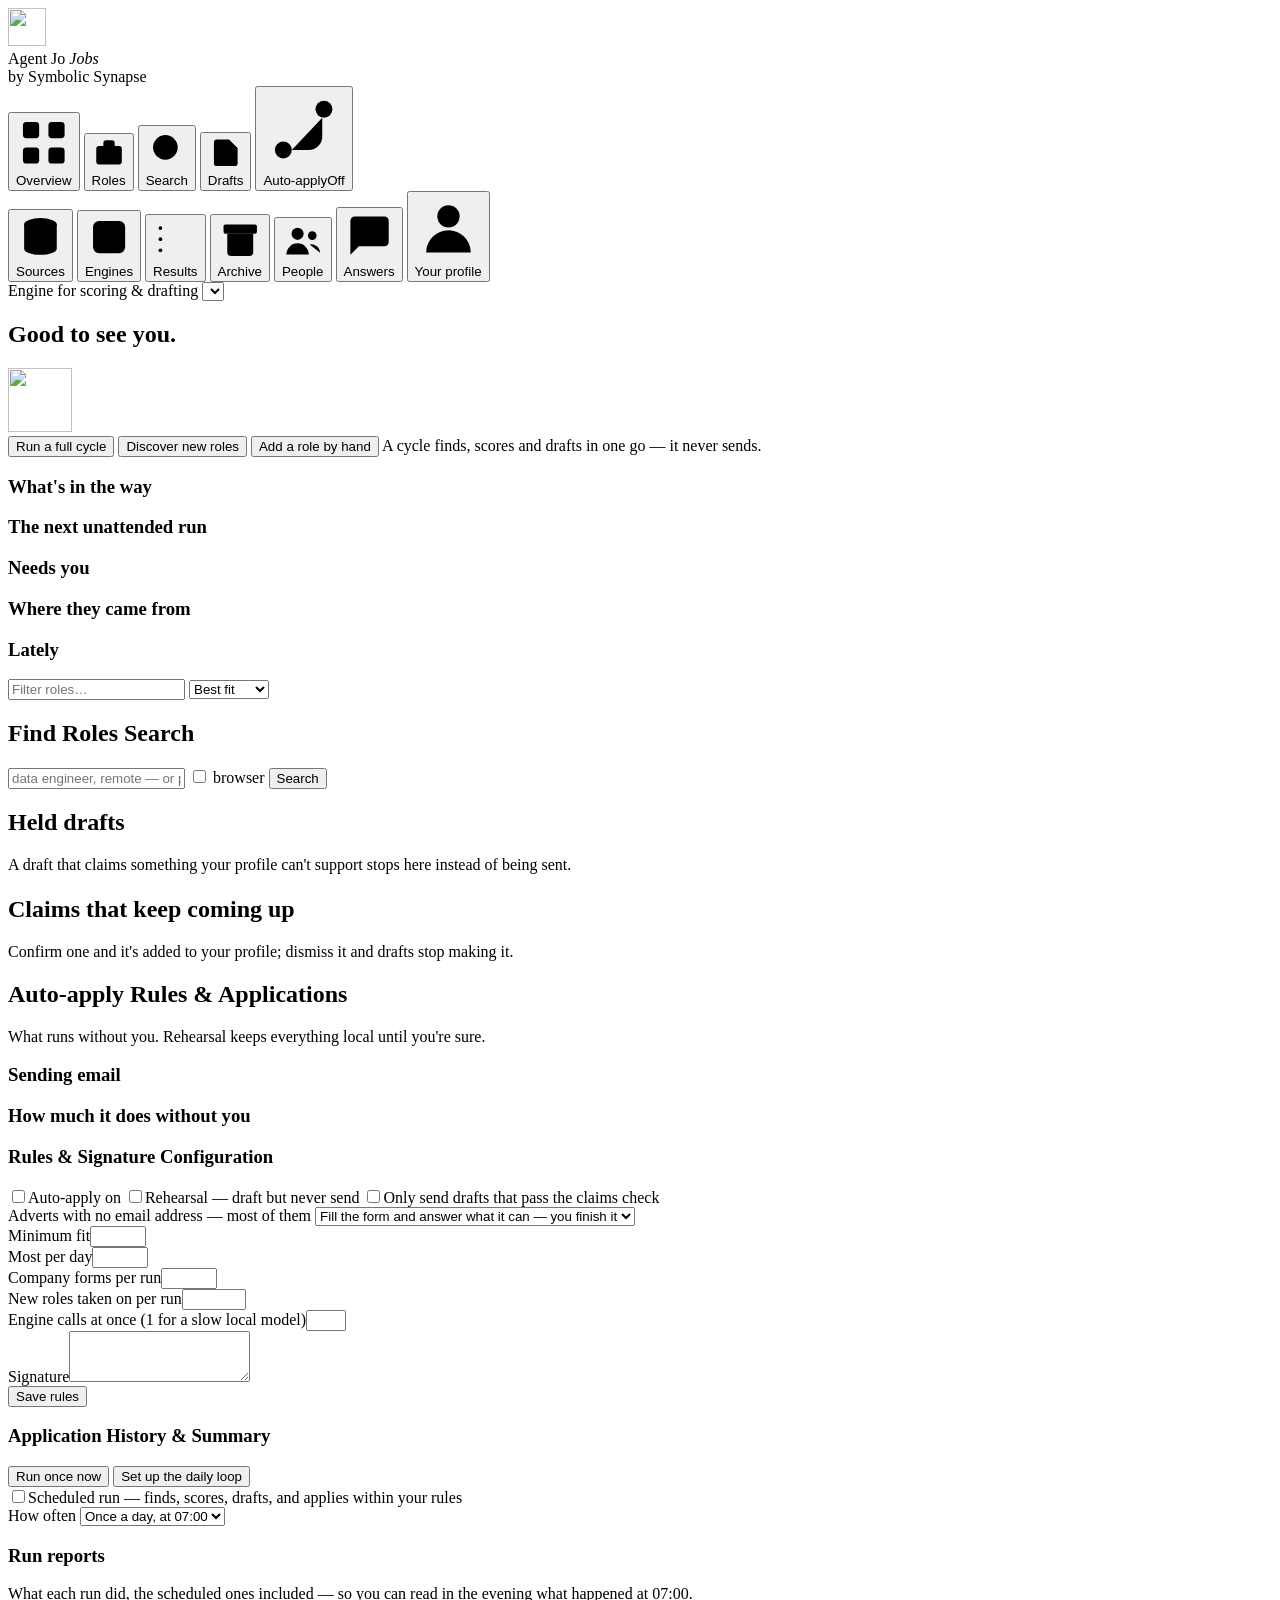
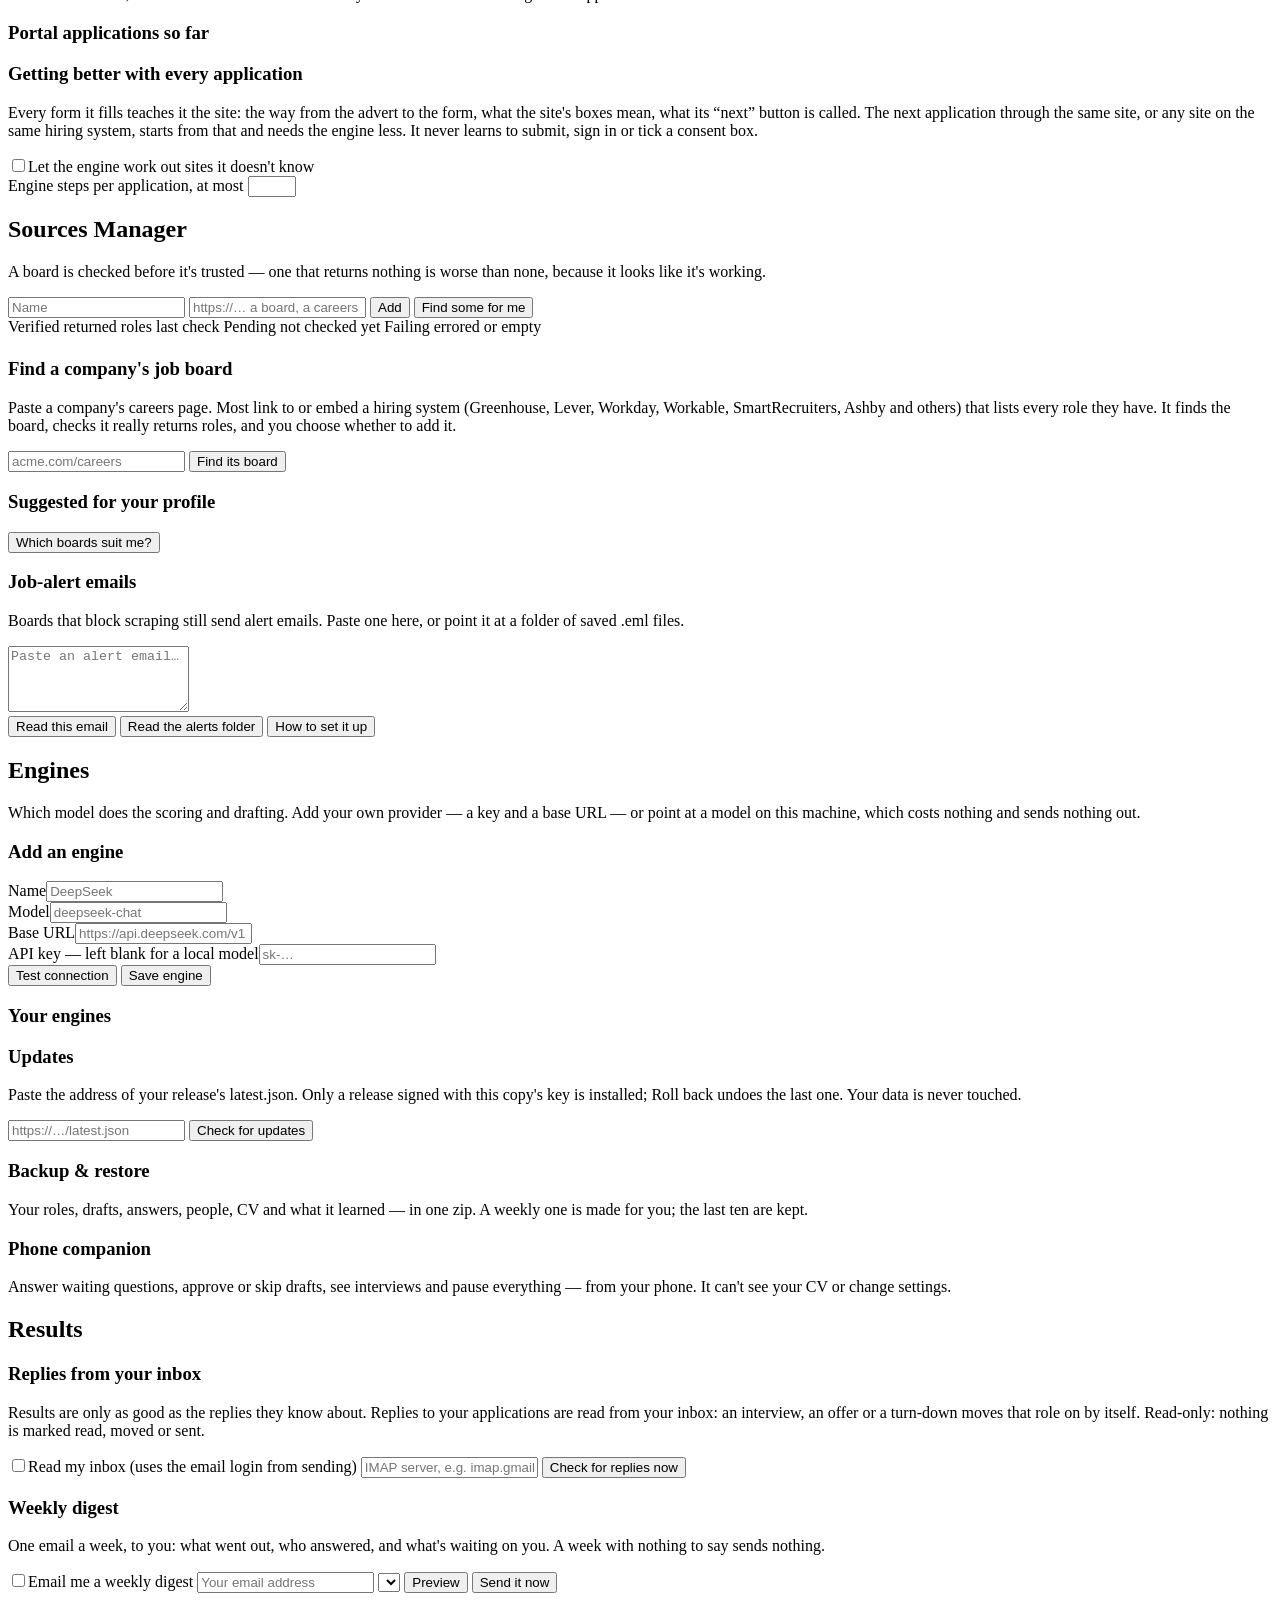
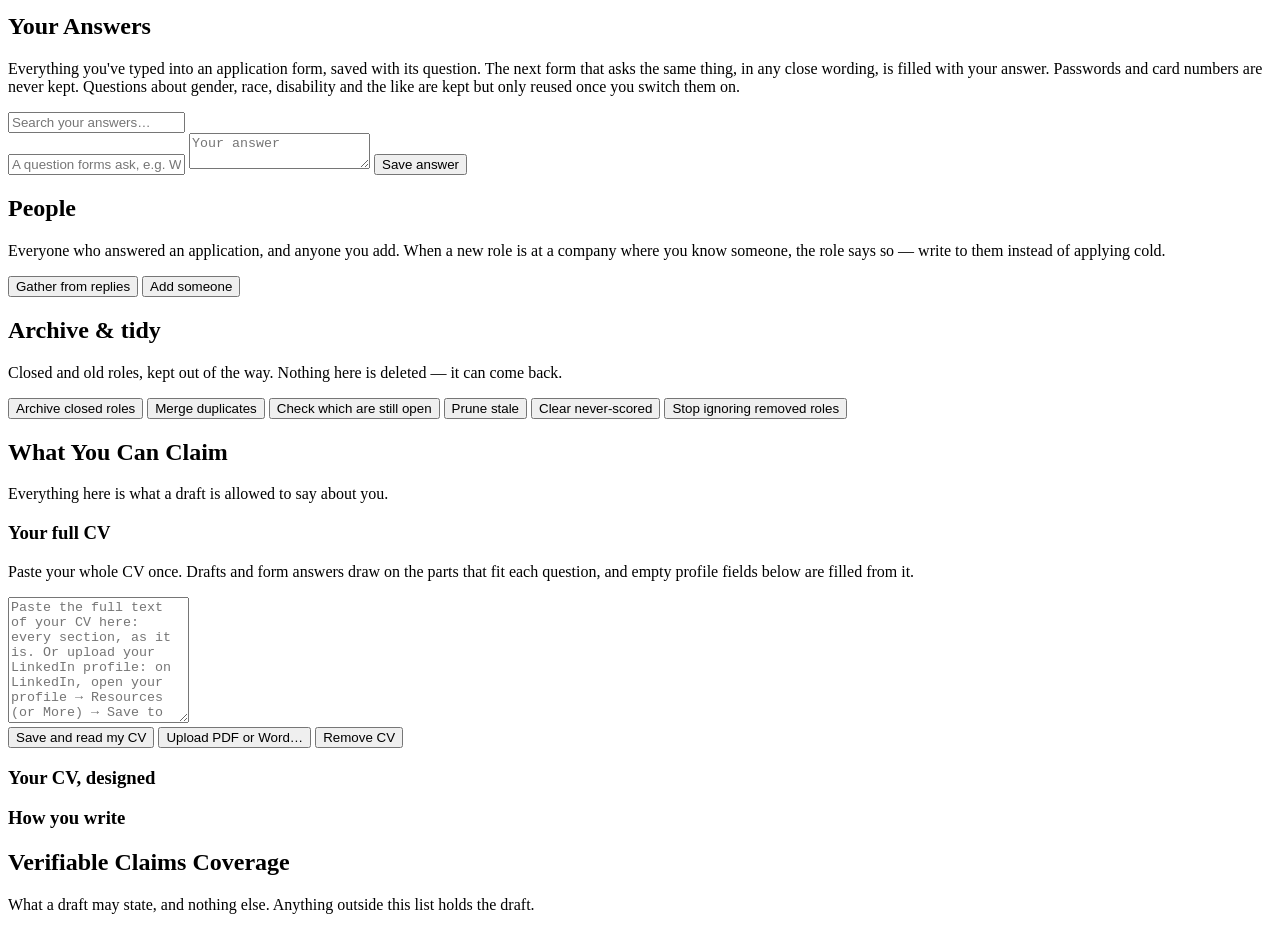
==== commit 2157c010: "v1.0.9: the scheduled run actually runs, and every N hours (CHANGELOG 34) "Set up the daily loop" cr" ====
--- a/web_jobs/index.html
+++ b/web_jobs/index.html
@@ -219,7 +219,18 @@
             <button class="btn" id="aRun">Run once now</button>
             <button class="btn ghost" id="aPilot">Set up the daily loop</button>
           </div>
-          <label class="toggle" style="margin-top:14px"><input type="checkbox" id="aDaily" /><span>Daily scan at 07:00 — finds, scores, drafts</span></label>
+          <label class="toggle" style="margin-top:14px"><input type="checkbox" id="aDaily" /><span>Scheduled run — finds, scores, drafts, and applies within your rules</span></label>
+          <div class="field"><label>How often</label>
+            <select id="aEvery" class="select">
+              <option value="0">Once a day, at 07:00</option>
+              <option value="12">Every 12 hours</option>
+              <option value="8">Every 8 hours</option>
+              <option value="6">Every 6 hours</option>
+              <option value="4">Every 4 hours</option>
+              <option value="3">Every 3 hours</option>
+              <option value="2">Every 2 hours</option>
+            </select></div>
+          <p class="muted" id="aSchedNote"></p>
         </article>
       </div>
       <div class="grid-2">
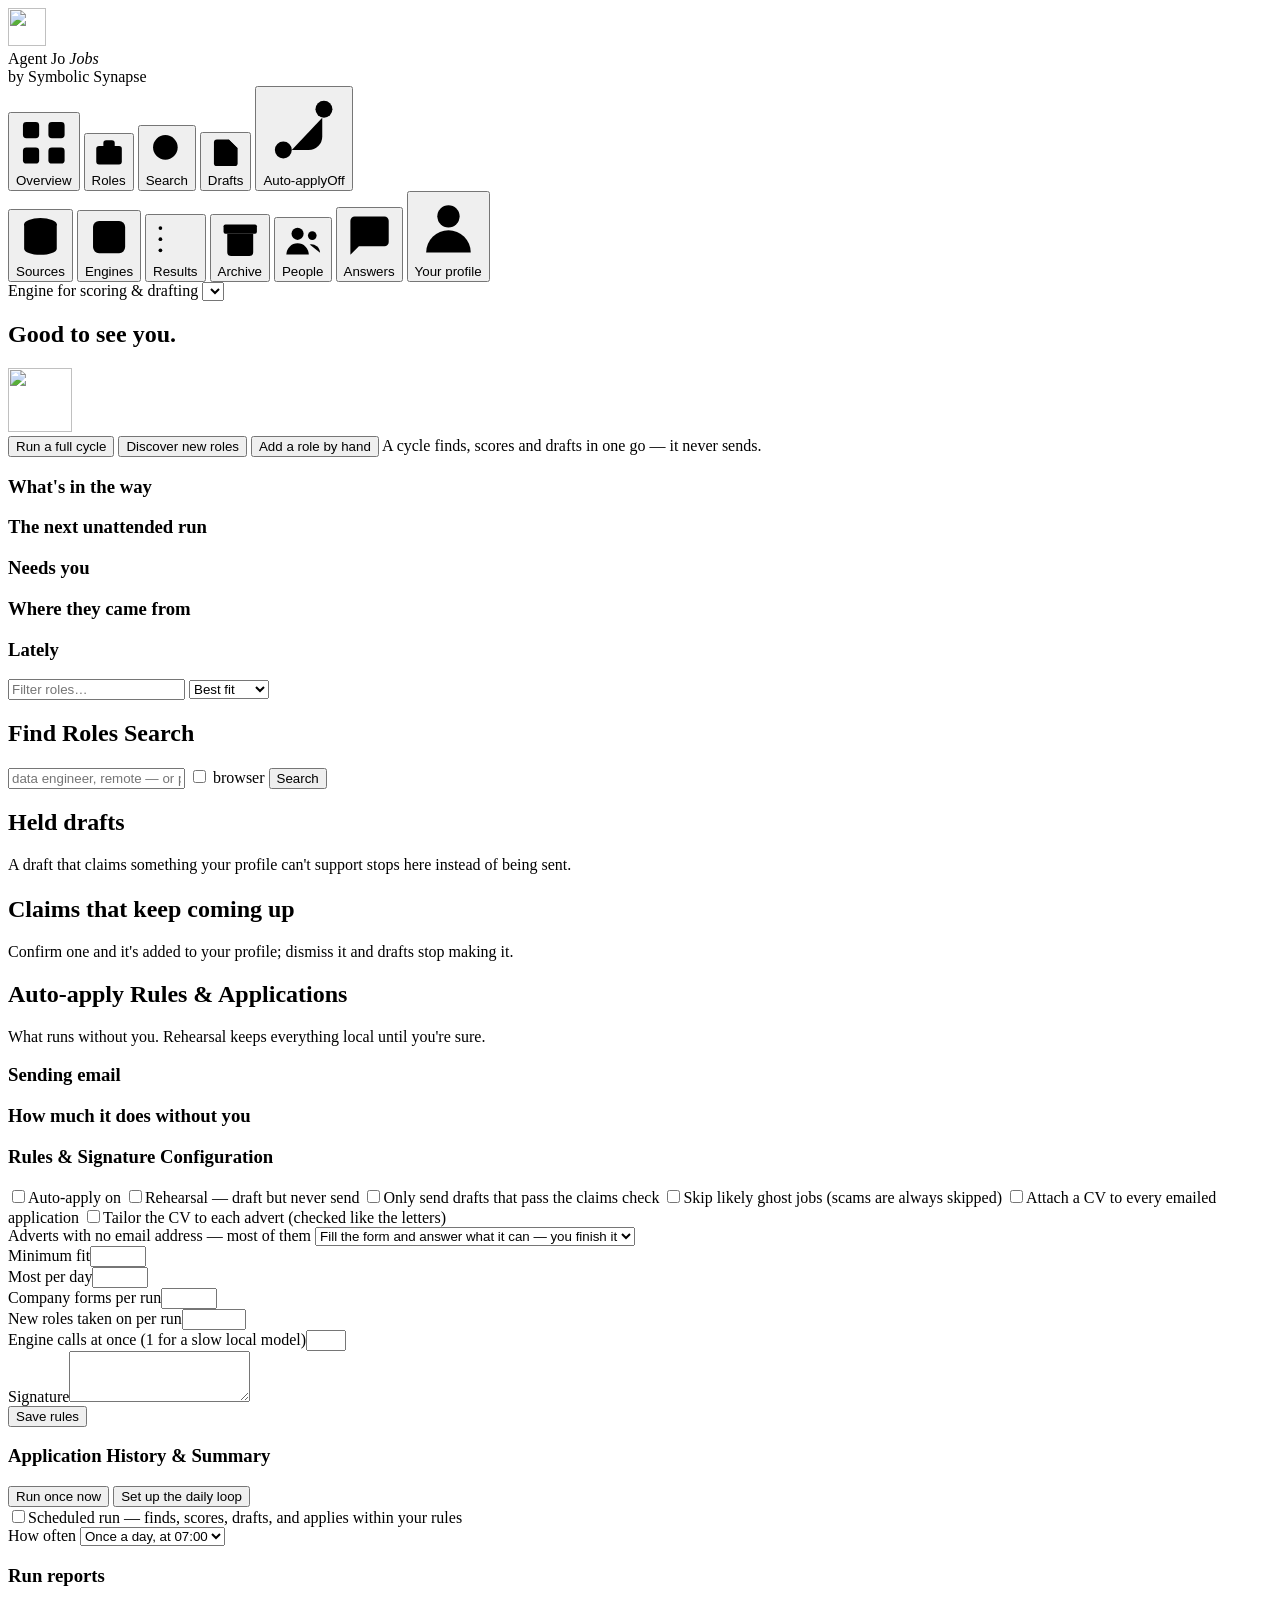
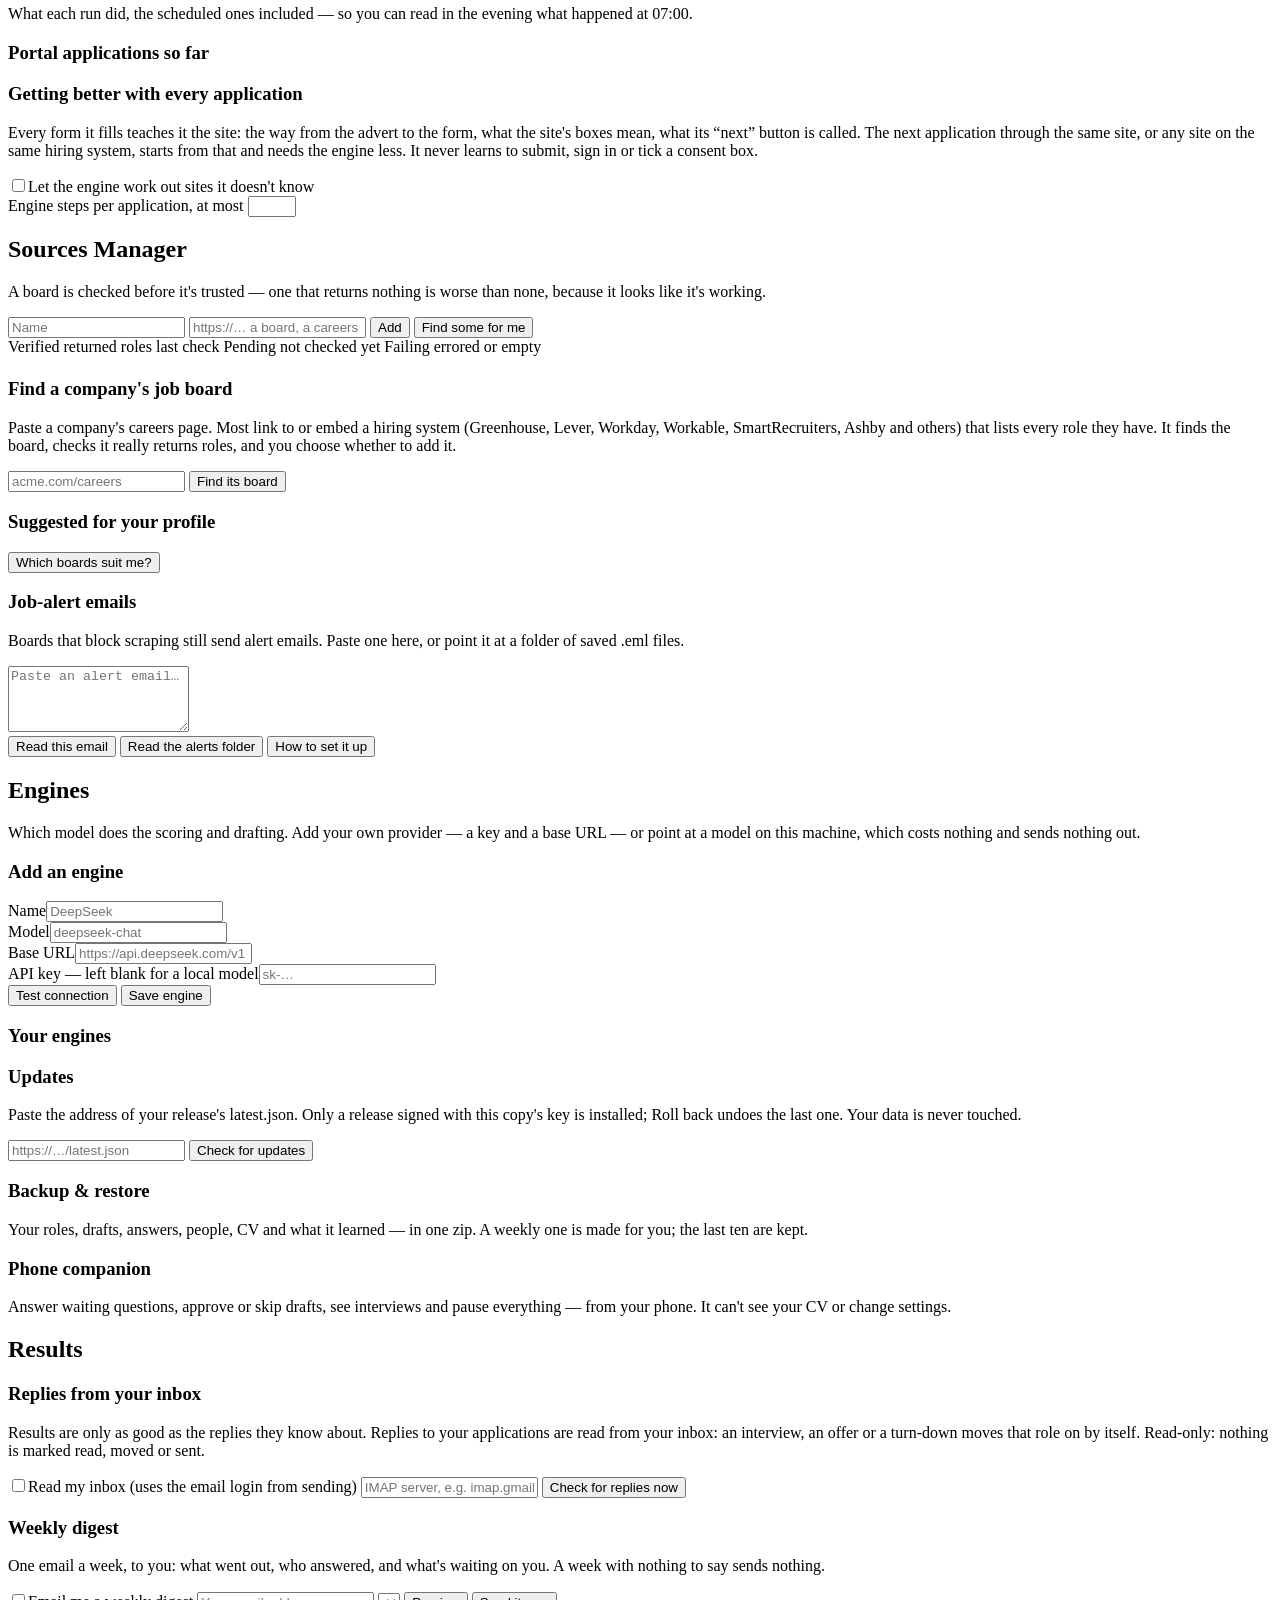
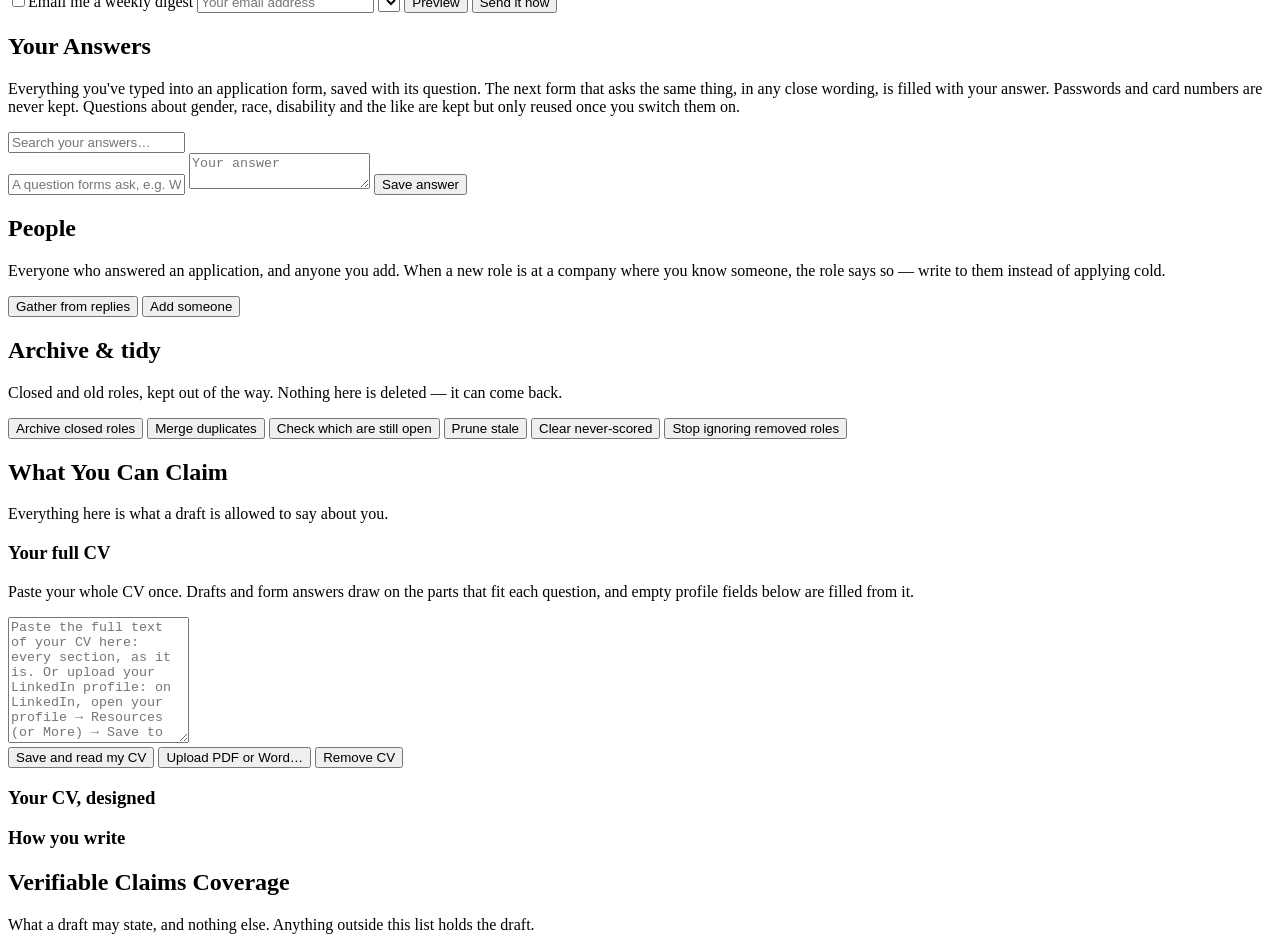
==== commit 9feb03f9: "v1.1.0: ghost-job and scam detection, a CV with every application (CHANGELOG 35) - agent/trust.py: g" ====
--- a/web_jobs/index.html
+++ b/web_jobs/index.html
@@ -197,6 +197,9 @@
             <label class="toggle"><input type="checkbox" id="aOn" /><span>Auto-apply on</span></label>
             <label class="toggle"><input type="checkbox" id="aDry" /><span>Rehearsal — draft but never send</span></label>
             <label class="toggle"><input type="checkbox" id="aClean" /><span>Only send drafts that pass the claims check</span></label>
+            <label class="toggle"><input type="checkbox" id="aGhosts" /><span>Skip likely ghost jobs (scams are always skipped)</span></label>
+            <label class="toggle"><input type="checkbox" id="aAttach" /><span>Attach a CV to every emailed application</span></label>
+            <label class="toggle"><input type="checkbox" id="aTailor" /><span>Tailor the CV to each advert (checked like the letters)</span></label>
             <div class="field"><label>Adverts with no email address — most of them</label>
               <select id="aPortal" class="select">
                 <option value="prepare">Fill the form and answer what it can — you finish it</option>
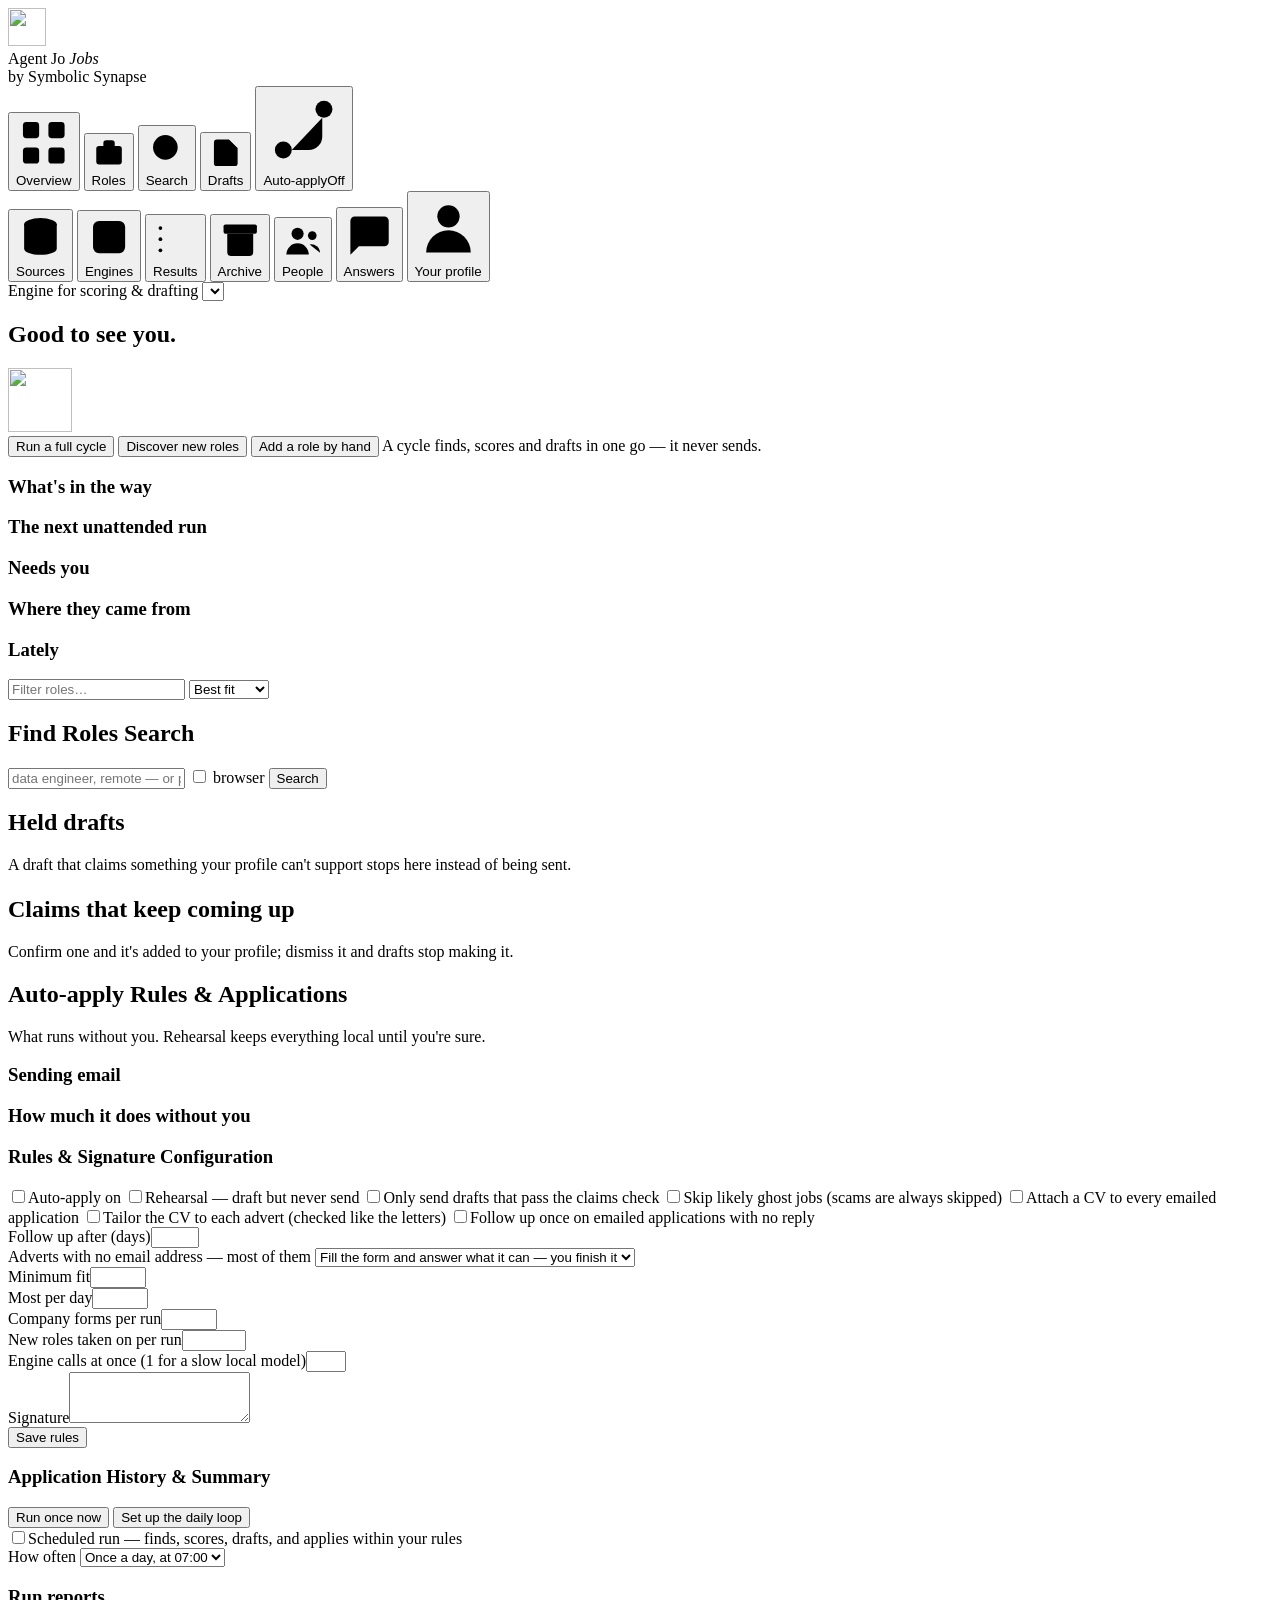
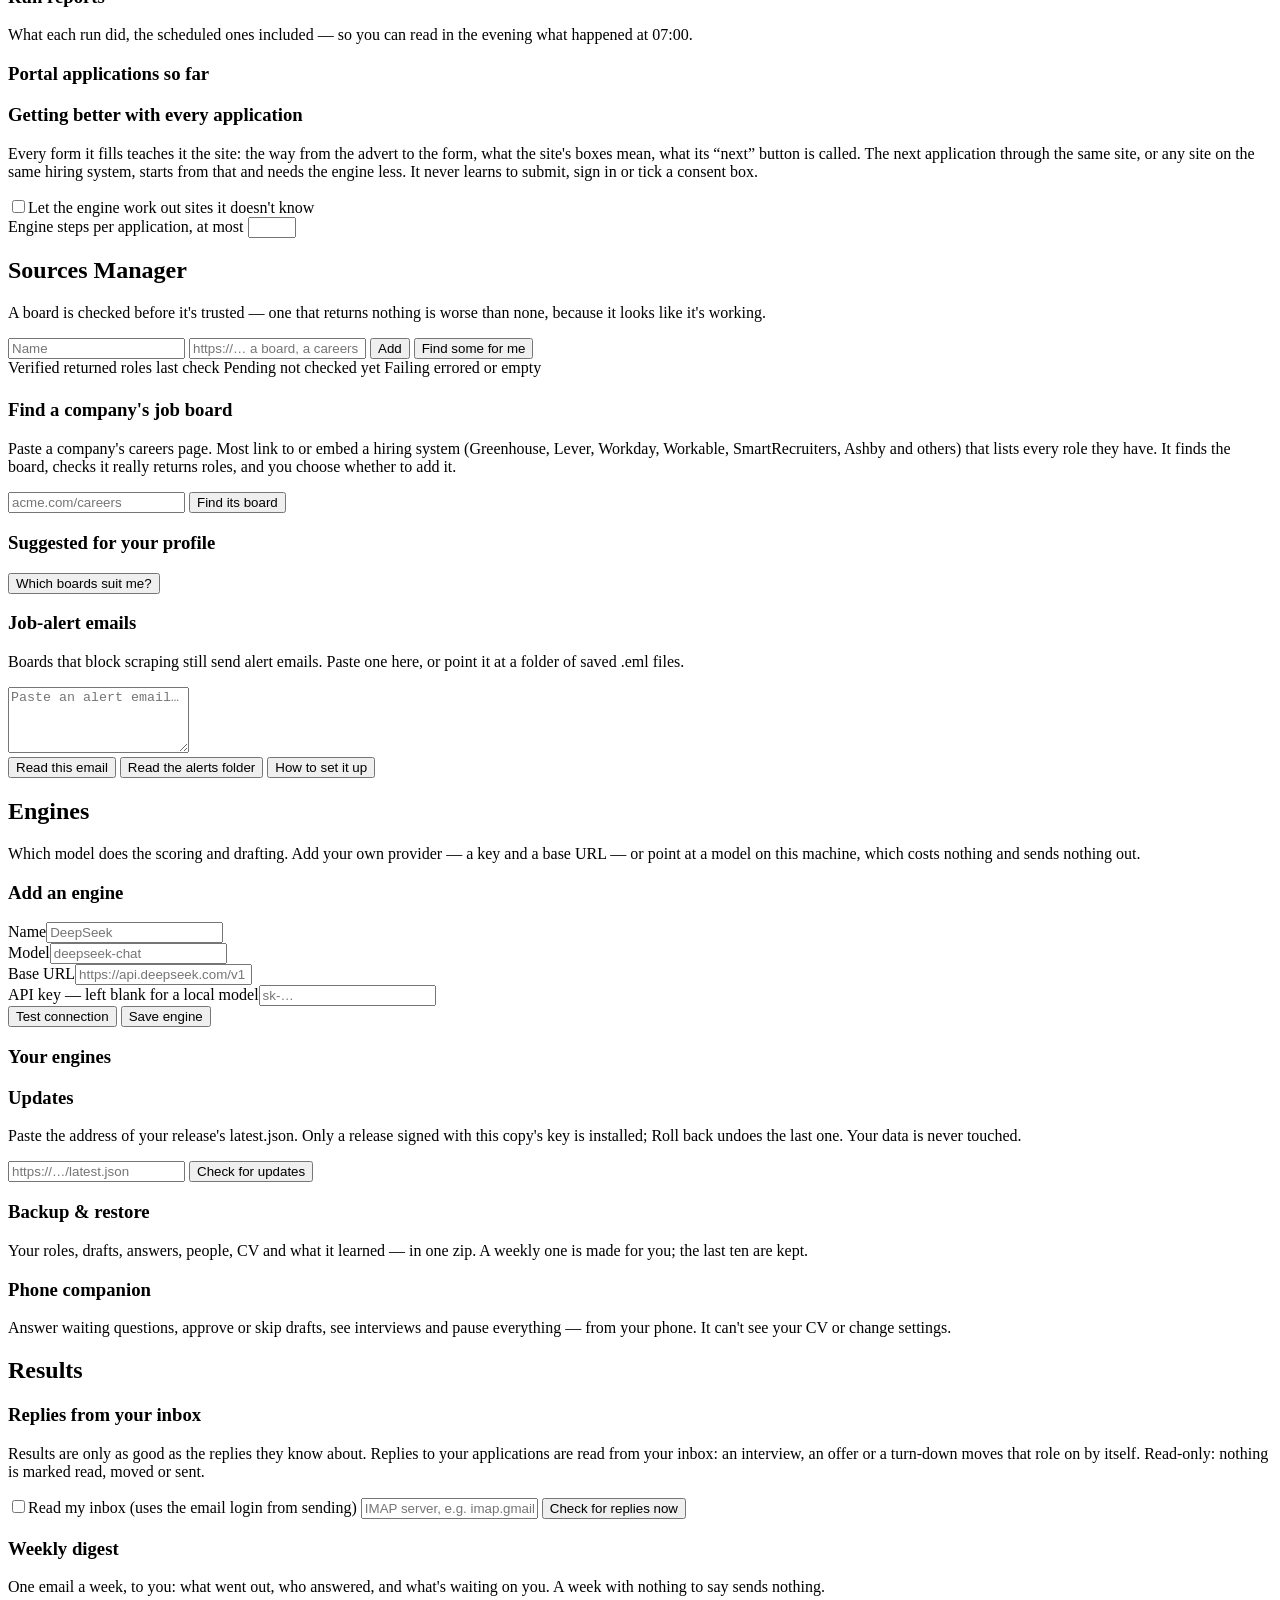
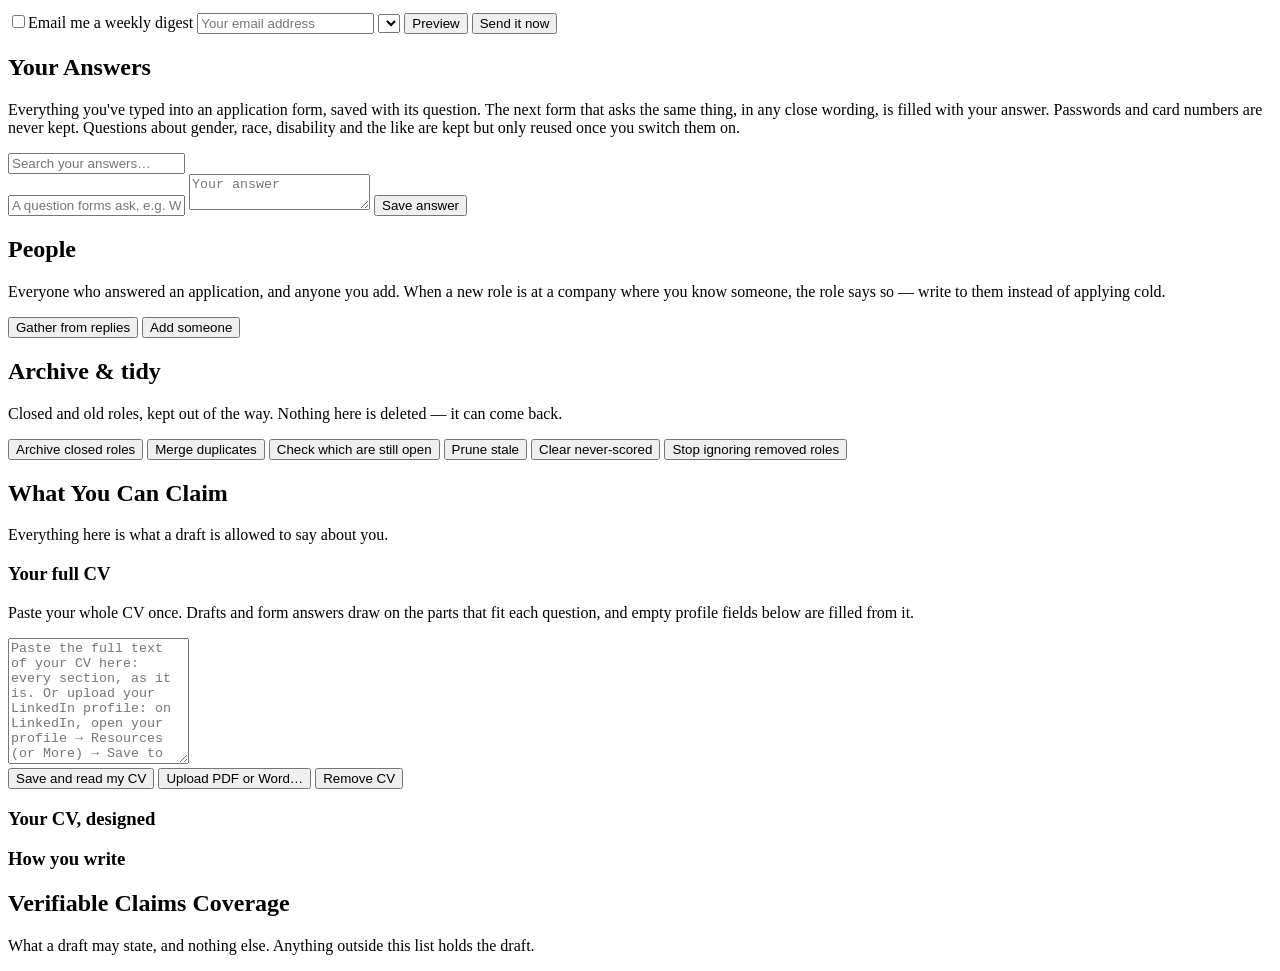
==== commit a6542c9e: "v1.1.2: automatic follow-ups, honest proxy errors (CHANGELOG 37) - send_follow_ups: one follow-up pe" ====
--- a/web_jobs/index.html
+++ b/web_jobs/index.html
@@ -200,6 +200,8 @@
             <label class="toggle"><input type="checkbox" id="aGhosts" /><span>Skip likely ghost jobs (scams are always skipped)</span></label>
             <label class="toggle"><input type="checkbox" id="aAttach" /><span>Attach a CV to every emailed application</span></label>
             <label class="toggle"><input type="checkbox" id="aTailor" /><span>Tailor the CV to each advert (checked like the letters)</span></label>
+            <label class="toggle"><input type="checkbox" id="aFollow" /><span>Follow up once on emailed applications with no reply</span></label>
+            <div class="field"><label>Follow up after (days)</label><input id="aFollowDays" class="input" type="number" min="2" max="30" /></div>
             <div class="field"><label>Adverts with no email address — most of them</label>
               <select id="aPortal" class="select">
                 <option value="prepare">Fill the form and answer what it can — you finish it</option>
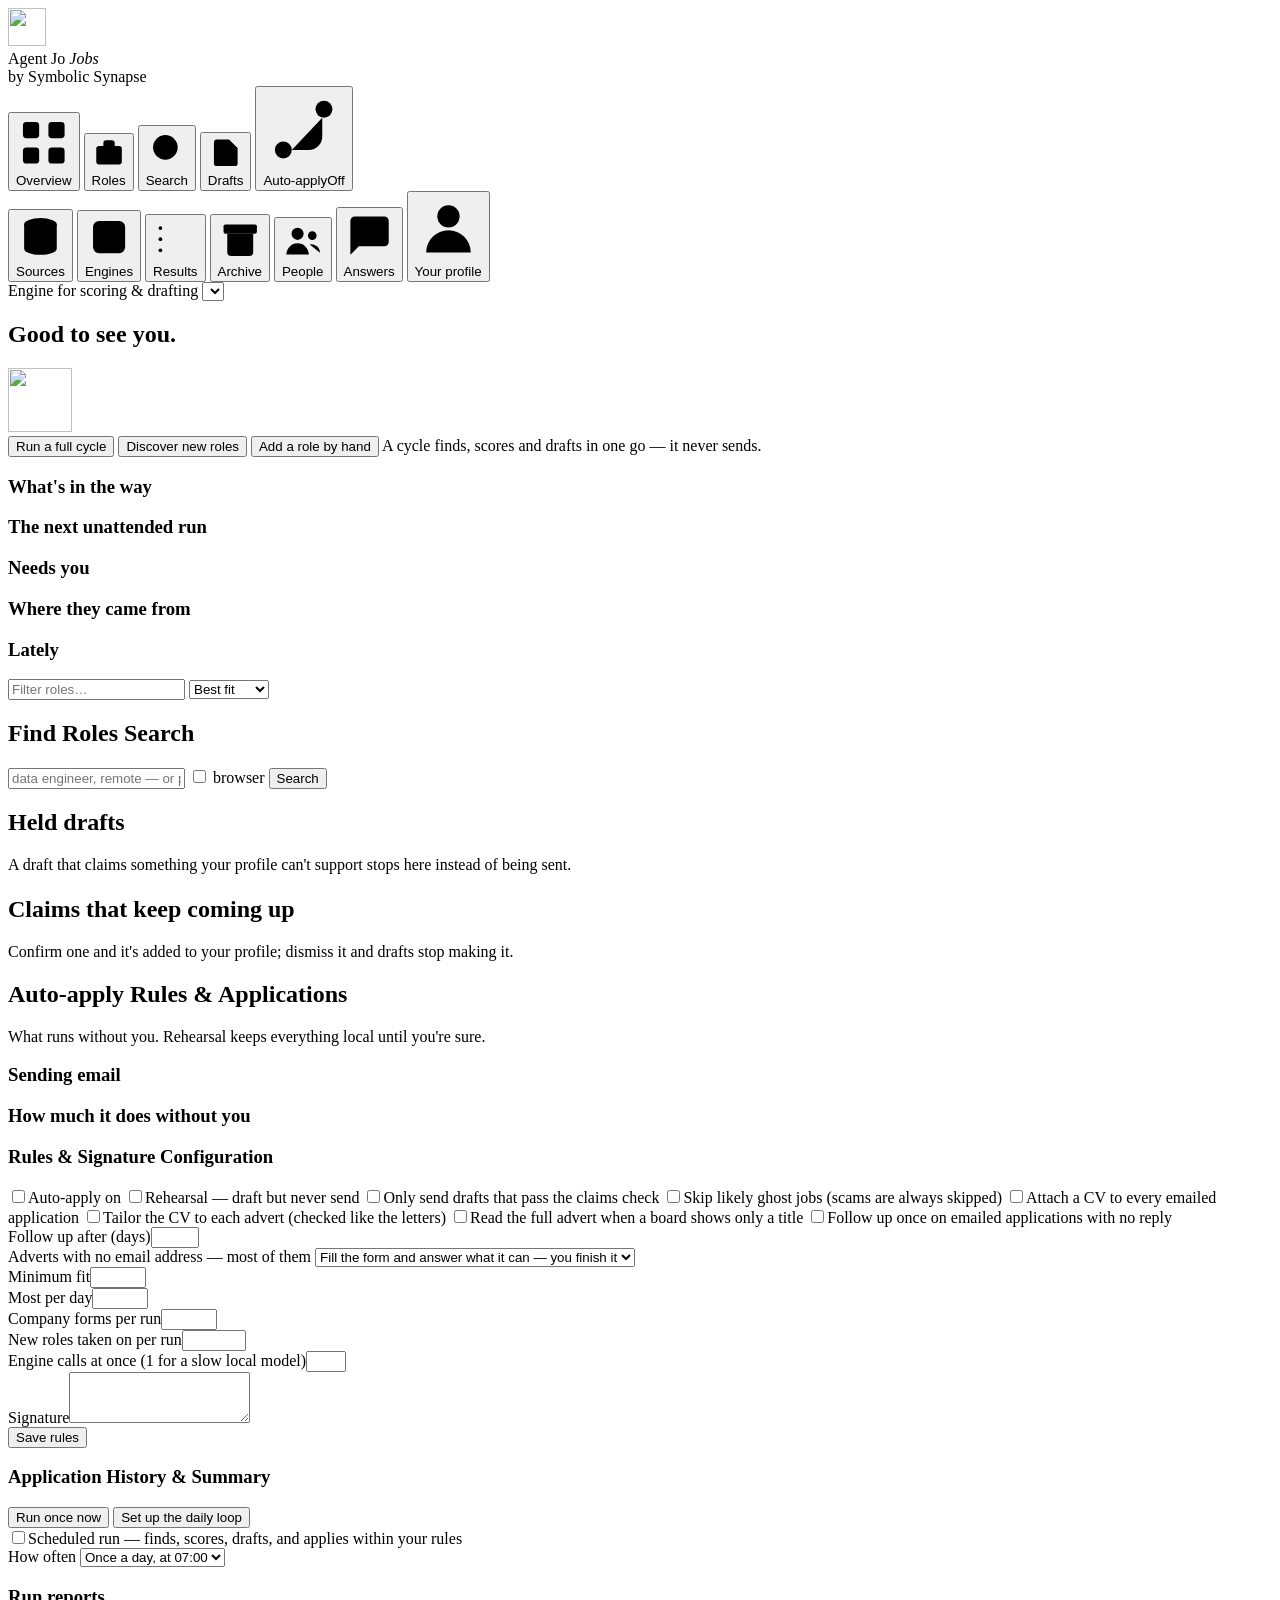
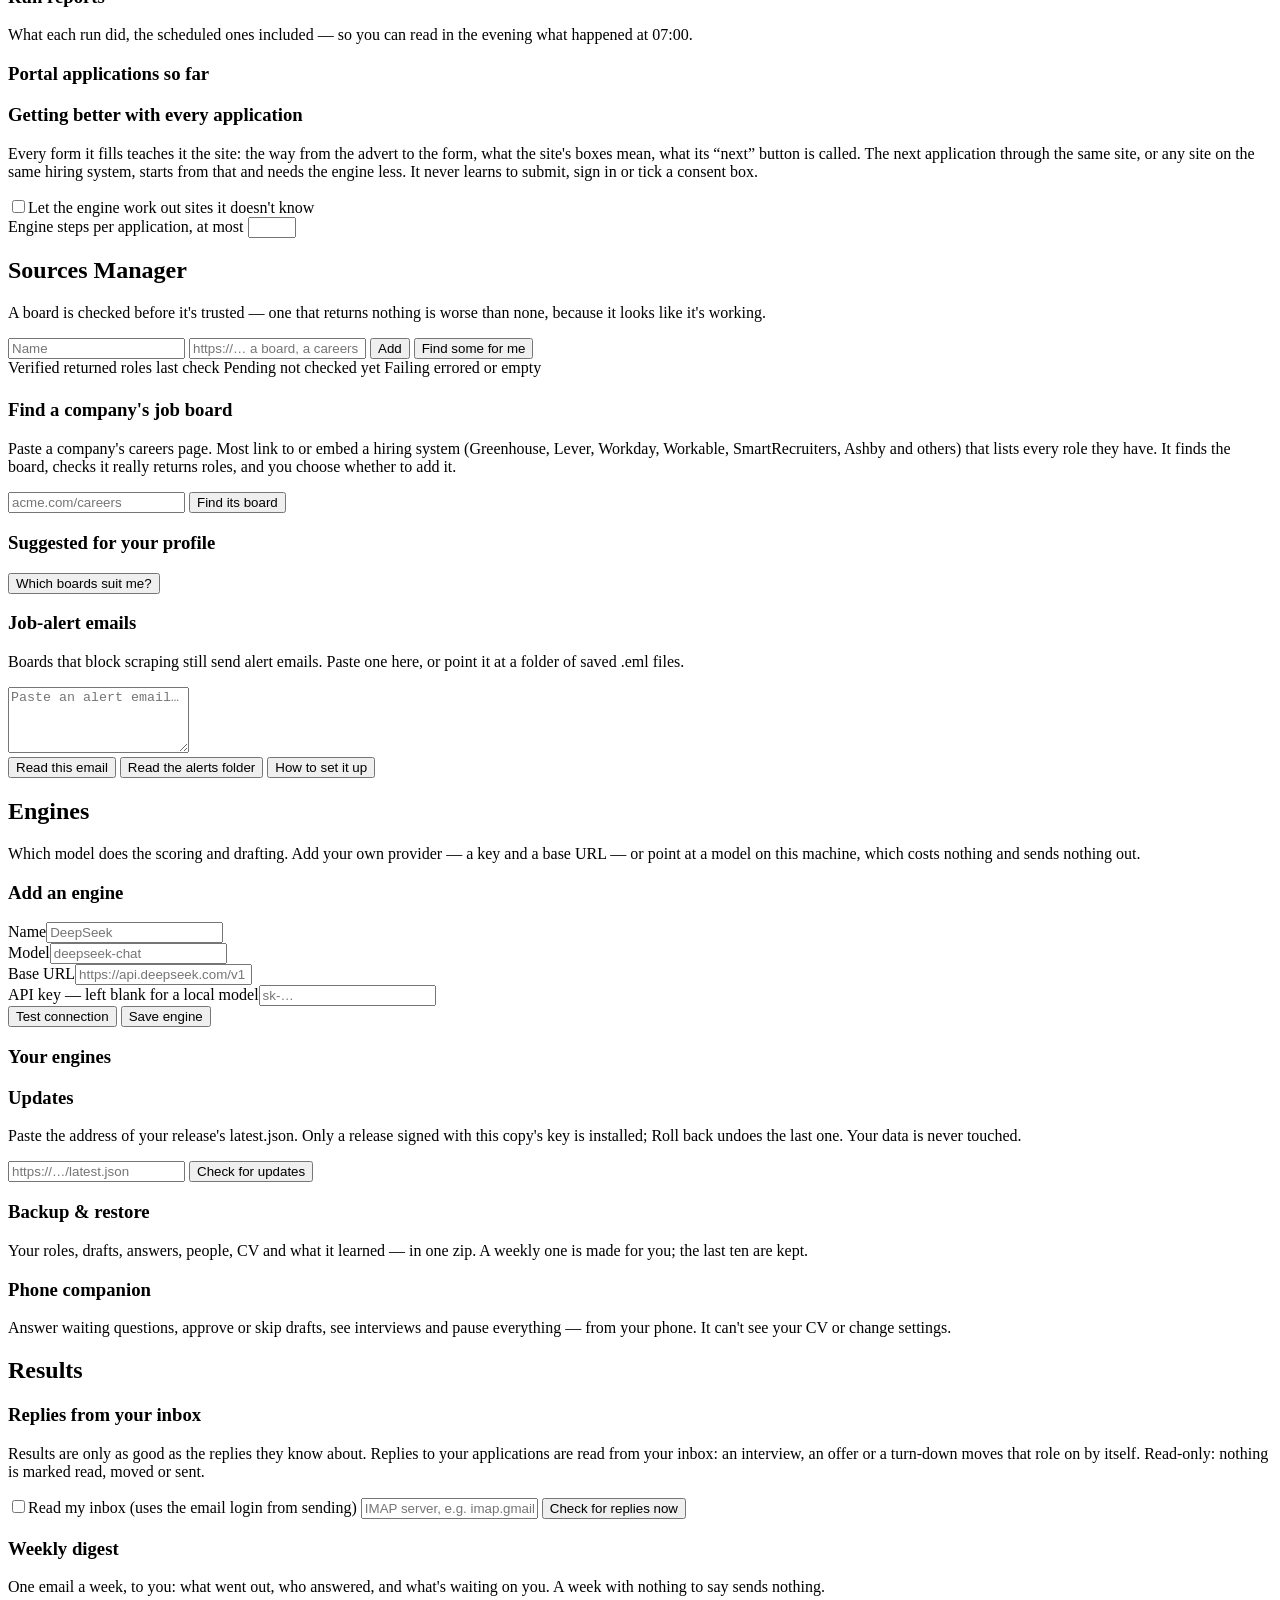
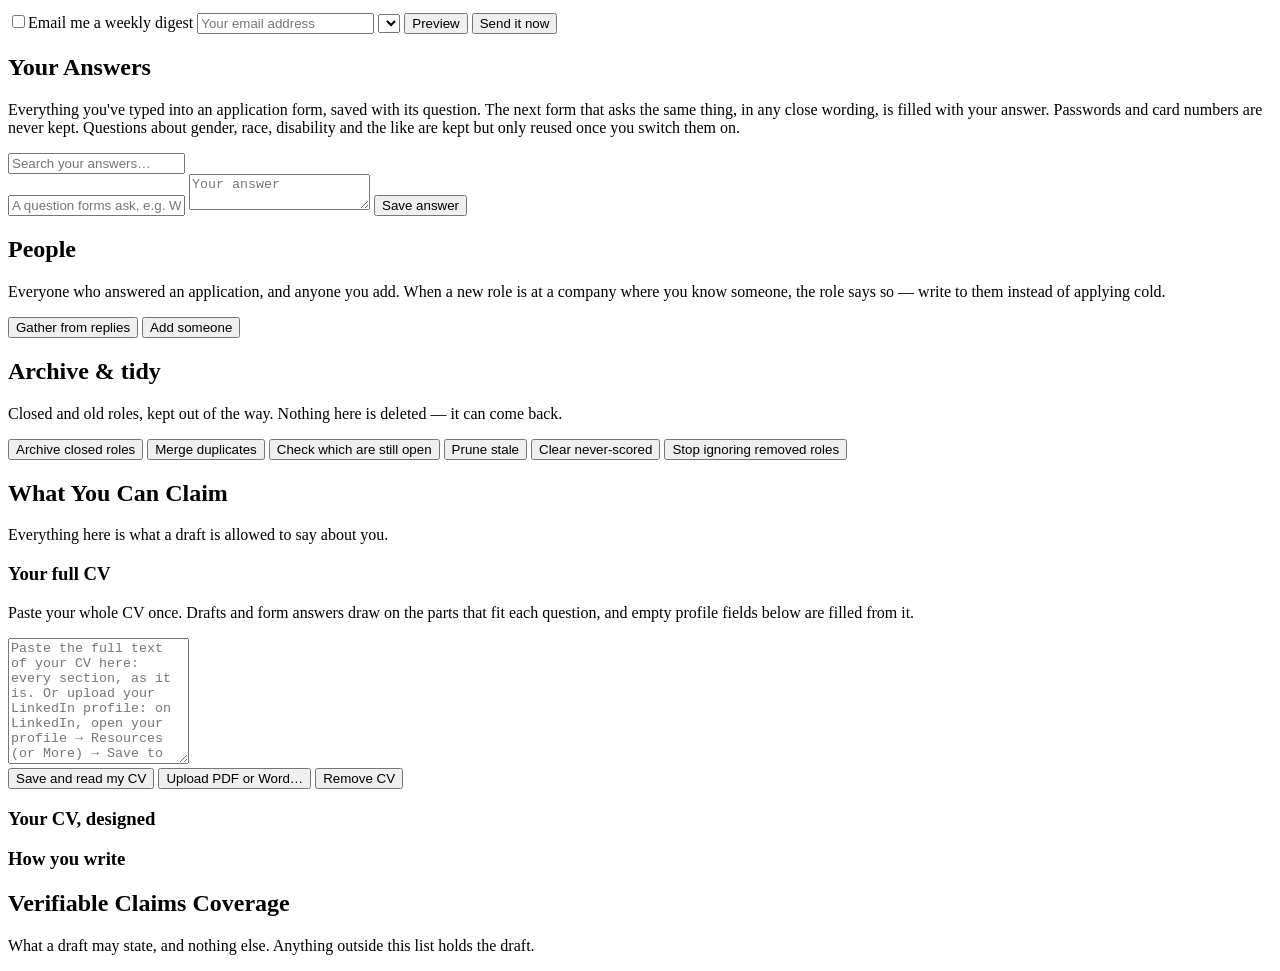
==== commit 4b3dbded: "v1.2.0: reads the whole advert, keeps every role on a listings page (CHANGELOG 38) - Parsers keep th" ====
--- a/web_jobs/index.html
+++ b/web_jobs/index.html
@@ -200,6 +200,7 @@
             <label class="toggle"><input type="checkbox" id="aGhosts" /><span>Skip likely ghost jobs (scams are always skipped)</span></label>
             <label class="toggle"><input type="checkbox" id="aAttach" /><span>Attach a CV to every emailed application</span></label>
             <label class="toggle"><input type="checkbox" id="aTailor" /><span>Tailor the CV to each advert (checked like the letters)</span></label>
+            <label class="toggle"><input type="checkbox" id="aRead" /><span>Read the full advert when a board shows only a title</span></label>
             <label class="toggle"><input type="checkbox" id="aFollow" /><span>Follow up once on emailed applications with no reply</span></label>
             <div class="field"><label>Follow up after (days)</label><input id="aFollowDays" class="input" type="number" min="2" max="30" /></div>
             <div class="field"><label>Adverts with no email address — most of them</label>
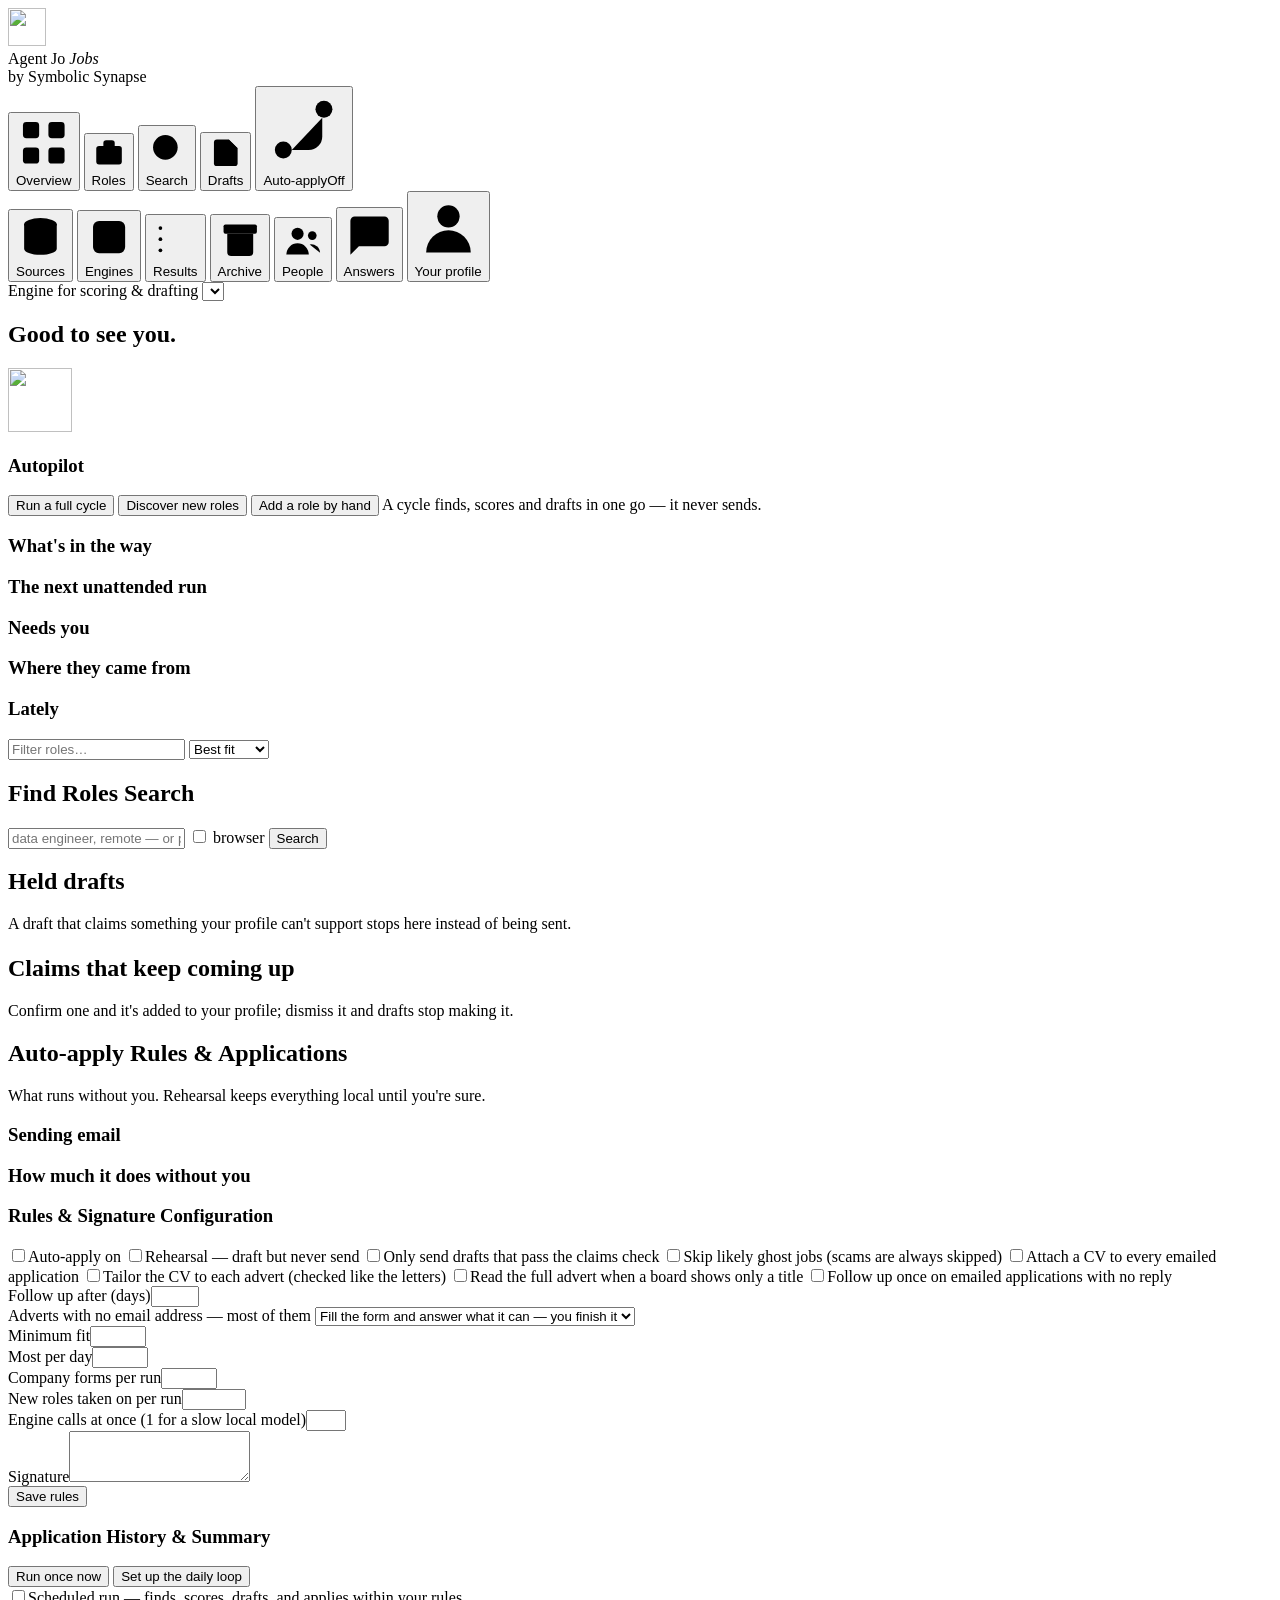
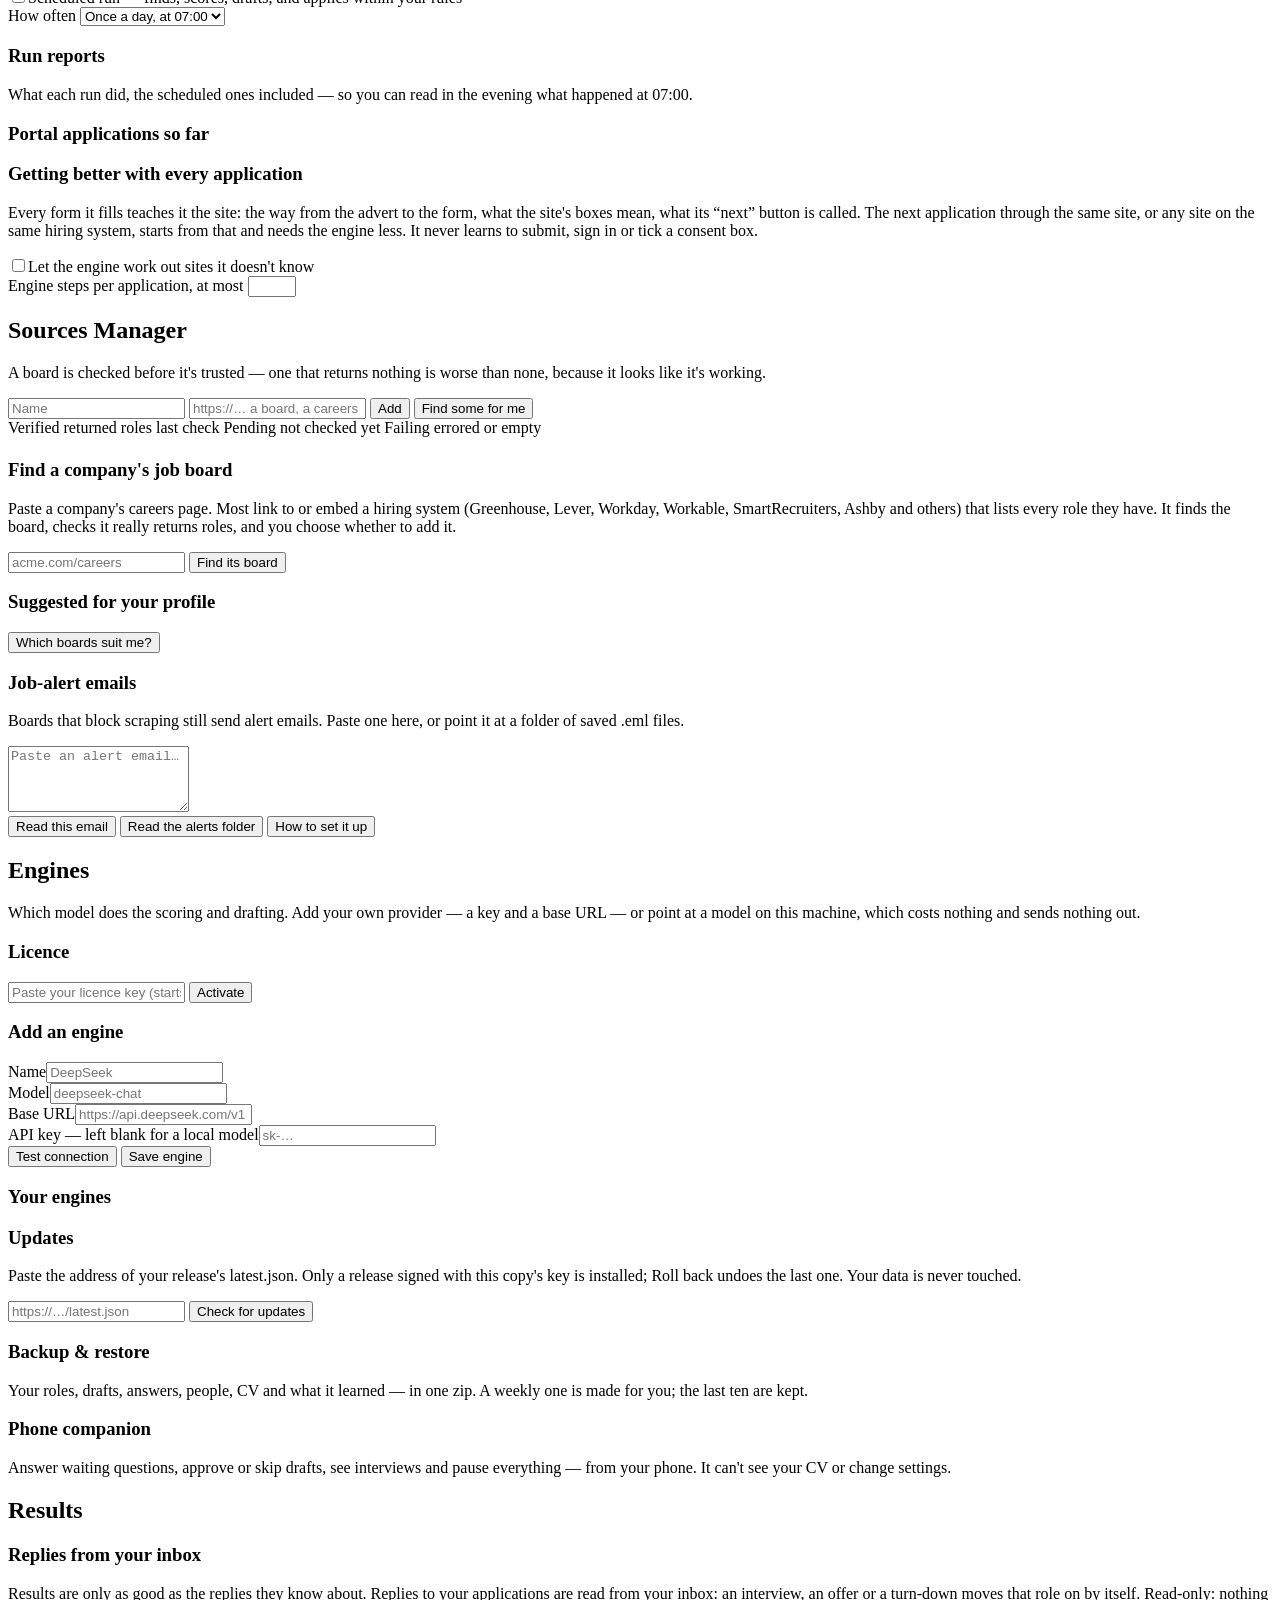
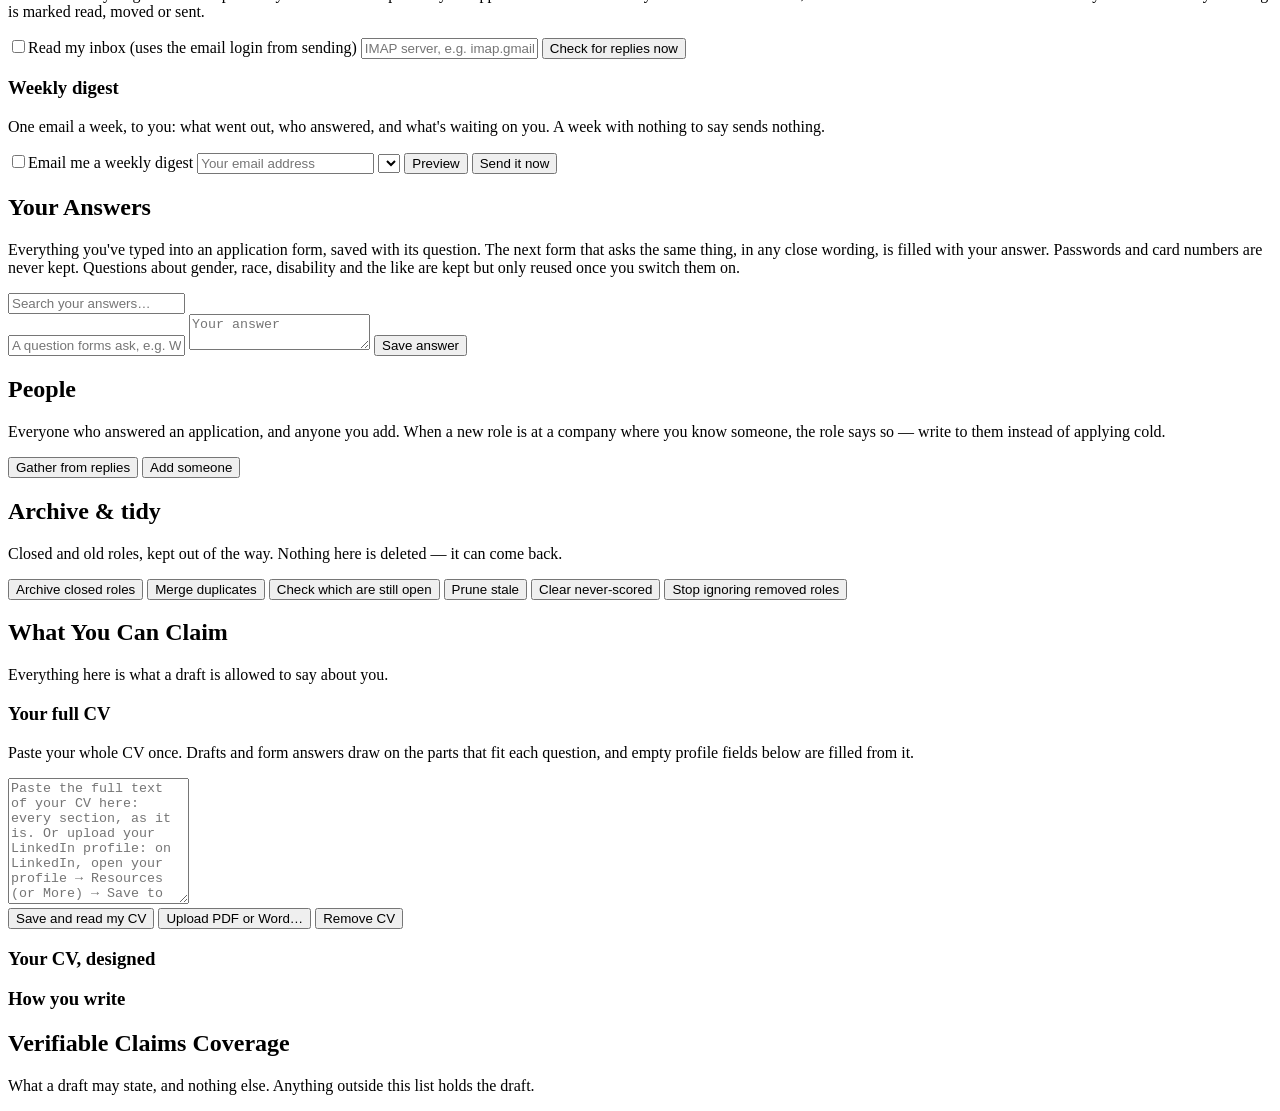
==== commit 58cdca1d: "v2.0.0: Autopilot, starts with the computer, licence keys (CHANGELOG 40-43) - agent/autopilot.py: fr" ====
--- a/web_jobs/index.html
+++ b/web_jobs/index.html
@@ -68,6 +68,29 @@
         <!-- the Symbolic Synapse lattice, with the Jobs logo at its heart -->
         <div class="syn-mark" aria-hidden="true"><img src="/static/icons/icon-192.png?v=green1" alt="" width="64" height="64" /></div>
       </header>
+
+      <article class="card ap-card" id="apCard">
+        <div class="ap-head">
+          <span class="ap-dot" id="apDot"></span>
+          <h3 id="apSays">Autopilot</h3>
+          <button class="btn ghost" id="apToggle" hidden></button>
+        </div>
+        <p class="muted" id="apWhen"></p>
+        <div class="ap-nums" id="apNums"></div>
+        <div id="apNeeds"></div>
+        <div id="apSetup" hidden>
+          <p>Give it your CV and it does the rest: builds your profile, works out which
+            jobs to look for, finds boards that suit you, and starts looking. Nothing is
+            sent until you say so.</p>
+          <textarea id="apCv" class="input" rows="5" placeholder="Paste your CV here, or choose a file below"></textarea>
+          <div class="actions">
+            <input type="file" id="apFile" accept=".pdf,.docx,.doc,.txt,.md" />
+            <button class="btn primary" id="apGo">Start Autopilot</button>
+          </div>
+        </div>
+        <div id="apSteps"></div>
+        <label class="toggle" id="apBootRow" hidden><input type="checkbox" id="apBoot" /><span>Start with this computer, quietly, so it runs without the window open</span></label>
+      </article>
 
       <div id="onboard"></div>
 
@@ -336,6 +359,16 @@
           provider — a key and a base URL — or point at a model on this machine,
           which costs nothing and sends nothing out.</p>
       </header>
+
+      <article class="card" id="licCard">
+        <h3>Licence</h3>
+        <p id="licSays" class="muted"></p>
+        <div class="actions" id="licForm">
+          <input id="licKey" class="input" placeholder="Paste your licence key (starts AJJ1.)" />
+          <button class="btn primary" id="licSave">Activate</button>
+          <button class="btn ghost" id="licRemove" hidden>Remove key</button>
+        </div>
+      </article>
 
       <article class="card">
         <h3>Add an engine</h3>
